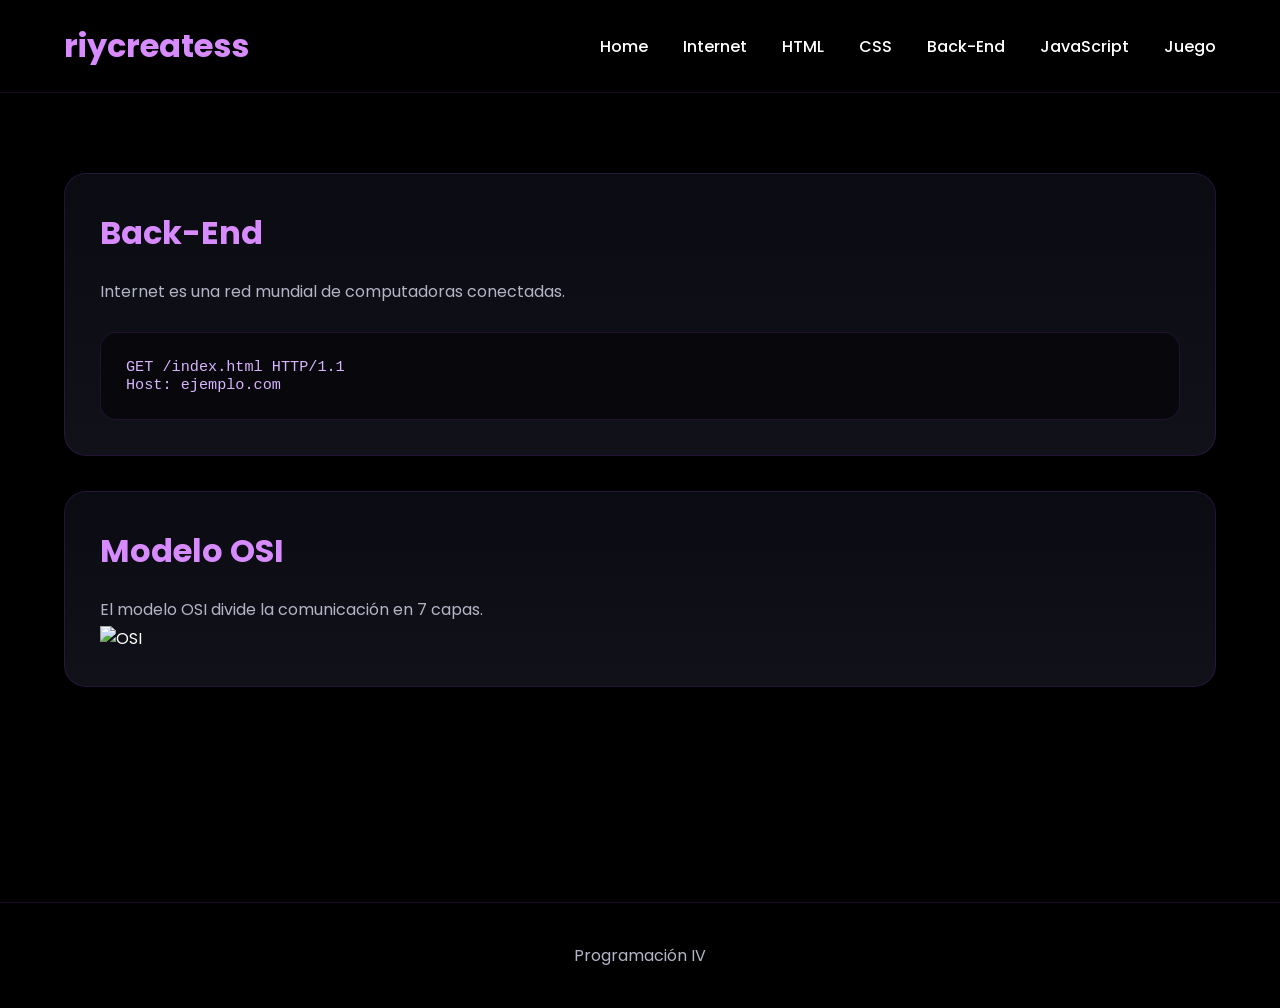
==== pages/backend.html @ 6061ae0b "todo lo basico y poco más xd" ====
<!DOCTYPE html>
<html lang="es">

<head>
    <meta charset="UTF-8">
    <meta name="viewport" content="width=device-width, initial-scale=1.0">
    <title>Internet</title>

    <link rel="stylesheet" href="../css/style.css">
</head>

<body>

    <header class="header">

        <div class="container-custom nav-container">

            <a href="../index.html" class="logo">
                riycreatess
            </a>

            <nav class="nav-links">
                <a href="../index.html">Home</a>
                <a href="internet.html">Internet</a>
                <a href="html.html">HTML</a>
                <a href="css.html">CSS</a>
                <a href="backend.html">Back-End</a>
                <a href="javascript.html">JavaScript</a>
                <a href="juego.html">Juego</a>
            </nav>

        </div>

    </header>

    <section class="content-section container-custom">

        <div class="content-box">

            <h2>Back-End</h2>

            <p>
                Internet es una red mundial de computadoras conectadas.
            </p>

            <div class="code-box">

                <pre>
GET /index.html HTTP/1.1
Host: ejemplo.com
</pre>

            </div>

        </div>

        <div class="content-box">

            <h2>Modelo OSI</h2>

            <p>
                El modelo OSI divide la comunicación en 7 capas.
            </p>

            <img src="../img/internet.png" alt="OSI">

        </div>

    </section>

    <footer class="footer">
        <p>Programación IV</p>
    </footer>

</body>

</html>
---- css/style.css ----
@import url('https://fonts.googleapis.com/css2?family=Poppins:wght@300;400;500;600;700&display=swap');

:root {

    --bg: #000000;
    --card: #0b0b12;
    --card2: #11111a;

    --text: #ffffff;
    --muted: #b4b4c7;

    --primary: #b14cff;
    --primary2: #d78bff;

    --border: #7426b8;

    --shadow: rgba(177, 76, 255, 0.25);
}

.card-link {

    text-decoration: none;

    color: inherit;

    display: block;

    height: 100%;
}

* {
    margin: 0;
    padding: 0;
    box-sizing: border-box;
}

html {
    scroll-behavior: smooth;
}

body {

    background: var(--bg);

    color: var(--text);

    font-family: 'Poppins', sans-serif;

    overflow-x: hidden;
}

::-webkit-scrollbar {
    width: 10px;
}

::-webkit-scrollbar-track {
    background: #080808;
}

::-webkit-scrollbar-thumb {
    background: var(--primary);
    border-radius: 20px;
}

.container-custom {
    width: 90%;
    max-width: 1300px;
    margin: auto;
}

.header {
    position: sticky;
    top: 0;
    z-index: 999;
    background: rgba(0, 0, 0, 0.85);
    backdrop-filter: blur(10px);
    border-bottom: 1px solid rgba(177, 76, 255, 0.15);
}

.nav-container {
    display: flex;
    justify-content: space-between;
    align-items: center;
    padding: 22px 0;
}

.logo {
    text-decoration: none;
    color: var(--primary2);
    font-size: 2rem;
    font-weight: 700;
    transition: 0.3s;
}

.logo:hover {
    color: white;
}

.nav-links {
    display: flex;
    gap: 35px;
}

.nav-links a {
    color: white;
    text-decoration: none;
    transition: 0.3s;
    position: relative;
    font-weight: 500;
}

.nav-links a:hover {
    color: var(--primary2);
}

.nav-links a::after {

    content: "";

    position: absolute;

    left: 0;

    bottom: -6px;

    width: 0%;

    height: 2px;

    background: var(--primary);

    transition: 0.3s;
}

.nav-links a:hover::after {

    width: 100%;
}

.hero {
    min-height: 90vh;
    display: flex;
    align-items: center;
    justify-content: space-between;
    gap: 80px;
    padding: 80px 0;
}

.hero-text {
    flex: 1;
}

.hero-text h1 {
    font-size: 5rem;
    margin-bottom: 25px;
    line-height: 1.1;
    font-weight: 800;
}

.hero-text p {
    color: var(--muted);
    margin-bottom: 35px;
    font-size: 1.2rem;
    line-height: 1.8;
    max-width: 650px;
}

.hero-image {
    flex: 1;
    text-align: center;
    display: flex;
    justify-content: center;
}

.hero-image img {
    width: 100%;

    max-width: 430px;

    image-rendering: pixelated;

    animation: float 4s ease-in-out infinite;

    z-index: 2;
}

.hero-image::before {

    content: "";

    position: absolute;

    width: 300px;

    height: 300px;

    background: radial-gradient(circle, rgba(177, 76, 255, 0.45) 0%, rgba(0, 0, 0, 0) 70%);

    filter: blur(40px);

    z-index: 1;
}


@keyframes float {

    0% {
        transform: translateY(0px);
    }

    50% {
        transform: translateY(-15px);
    }

    100% {
        transform: translateY(0px);
    }
}

.btn-custom {

    display: inline-flex;

    align-items: center;

    gap: 10px;

    padding: 15px 32px;

    border-radius: 14px;

    border: 1px solid var(--primary);

    text-decoration: none;

    color: var(--primary2);

    font-weight: 600;

    transition: 0.3s;
}

.btn-custom:hover {

    background: var(--primary);

    color: white;

    box-shadow: 0 0 25px var(--shadow);
}

.content-section {

    padding: 60px 0;
}

.section-title {

    font-size: 2.5rem;

    margin-bottom: 35px;

    font-weight: 700;
}

.card-grid {

    display: grid;

    grid-template-columns: repeat(auto-fit, minmax(250px, 1fr));

    gap: 25px;
}

.card-dark {

    background: linear-gradient(180deg, #0b0b12, #11111a);

    border: 1px solid rgba(177, 76, 255, 0.18);

    border-radius: 24px;

    padding: 45px 30px;

    transition: 0.35s ease;

    position: relative;

    overflow: hidden;

    cursor: pointer;

    text-align: center;

    height: 100%;
}



.card-dark::before {

    content: "";

    position: absolute;

    inset: 0;

    background: radial-gradient(circle at top left, rgba(177, 76, 255, 0.15), transparent 50%);

    opacity: 0;

    transition: 0.4s;
}

.card-dark:hover::before {

    opacity: 1;
}

.card-dark:hover {

    transform: translateY(-10px) scale(1.02);

    border-color: #b14cff;

    box-shadow:
        0 0 30px rgba(177, 76, 255, 0.18),
        0 0 60px rgba(177, 76, 255, 0.08);
}

.card-dark h3 {

    font-size: 1.8rem;

    margin-bottom: 15px;

    text-align: center;
}

.card-dark p {

    color: var(--muted);

    line-height: 1.8;

    margin-bottom: 20px;

    text-align: center;
}

.code-box {
    background: #111118;
    border: 1px solid var(--border);
    padding: 20px;
    border-radius: 15px;
    overflow-x: auto;
    margin-top: 20px;
}

.code-box {

    margin-top: 25px;

    background: #07070c;

    border: 1px solid rgba(177, 76, 255, 0.15);

    border-radius: 16px;

    padding: 25px;

    overflow-x: auto;
}

pre {

    color: #d8b4fe;

    font-size: 0.95rem;
}

.content-section {
    padding: 80px 0;
}

.content-box p {

    color: var(--muted);

    line-height: 1.9;
}

.content-box {

    background: linear-gradient(180deg, #0b0b12, #11111a);

    border: 1px solid rgba(177, 76, 255, 0.15);

    border-radius: 22px;

    padding: 35px;

    margin-bottom: 35px;
}

.content-box h2 {

    color: var(--primary2);

    margin-bottom: 20px;

    font-size: 2rem;
}

.content-box p {
    color: var(--muted);
}

.footer {

    border-top: 1px solid rgba(177, 76, 255, 0.15);

    margin-top: 100px;

    padding: 40px 0;

    text-align: center;

    color: var(--muted);
}

.btn-custom {
    display: inline-block;
    padding: 12px 25px;
    background: var(--primary);
    color: white;
    text-decoration: none;
    border-radius: 10px;
    margin-top: 20px;
    transition: 0.3s;
    ;
}

.btn-custom:hover {
    background: var(--primary-light);
}

.content-image {

    margin-top: 25px;

    border-radius: 18px;

    overflow: hidden;

    border: 1px solid rgba(177, 76, 255, 0.2);
}

.content-image img {

    width: 100%;

    display: block;
}


@media(max-width:1100px) {

    .hero {

        flex-direction: column;

        text-align: center;
    }

    .hero-text p {

        margin: auto;

        margin-bottom: 35px;
    }

    .hero-text h1 {

        font-size: 4rem;
    }
}

@media(max-width:700px) {

    .nav-container {

        flex-direction: column;

        gap: 20px;
    }

    .nav-links {

        flex-wrap: wrap;

        justify-content: center;

        gap: 20px;
    }

    .hero-text h1 {

        font-size: 3rem;
    }

    .section-title {

        font-size: 2rem;
    }
}

.icon-card {

    width: 110px;

    height: 110px;

    border-radius: 50%;

    display: flex;

    justify-content: center;

    align-items: center;

    margin: auto;

    margin-bottom: 30px;

    font-size: 4rem;

    color: #d78bff;

    background: rgba(177, 76, 255, 0.08);

    border: 1px solid rgba(177, 76, 255, 0.2);

    box-shadow:
        0 0 20px rgba(177, 76, 255, 0.15),
        inset 0 0 20px rgba(177, 76, 255, 0.05);

    transition:0.35s ease;
}

.card-dark:hover .icon-card{

    transform:scale(1.08);

    box-shadow:
        0 0 30px rgba(177,76,255,0.25),
        0 0 60px rgba(177,76,255,0.12);
}

.card-dark::after{

    content:"";

    position:absolute;

    inset:0;

    background:linear-gradient(
        135deg,
        rgba(177,76,255,0.08),
        transparent 40%
    );

    opacity:0;

    transition:0.4s;
}

.card-dark:hover::after{

    opacity:1;
}
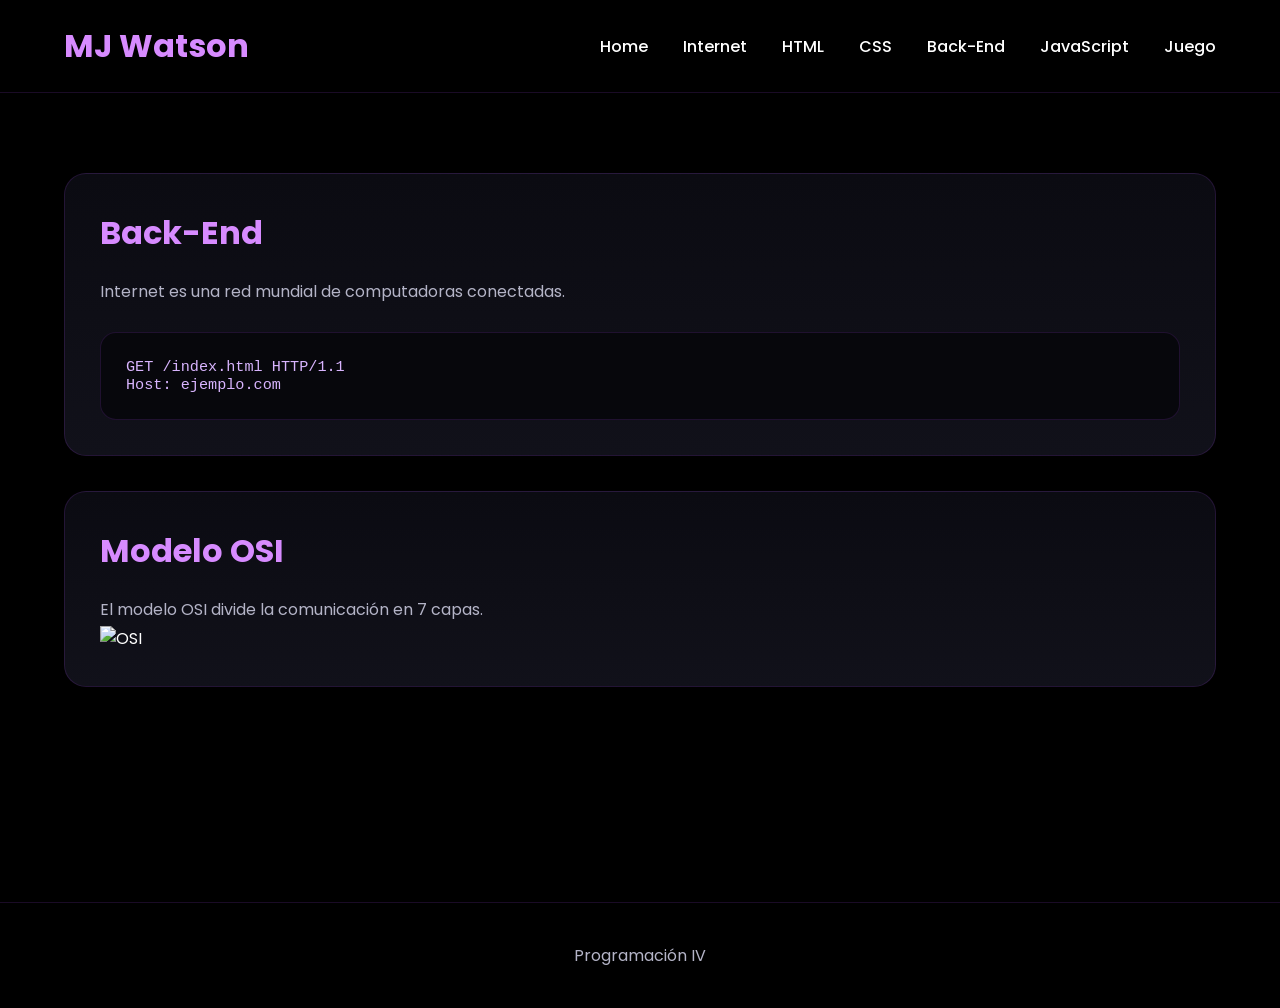
==== commit 37835090: "favicon en todas las pages" ====
--- a/pages/backend.html
+++ b/pages/backend.html
@@ -4,7 +4,9 @@
 <head>
     <meta charset="UTF-8">
     <meta name="viewport" content="width=device-width, initial-scale=1.0">
-    <title>Internet</title>
+    <title>Repositorio P4</title>
+    <link rel="icon" type="image/jpg" href="../img/ditto.jpg">
+
 
     <link rel="stylesheet" href="../css/style.css">
 </head>
@@ -16,7 +18,7 @@
         <div class="container-custom nav-container">
 
             <a href="../index.html" class="logo">
-                riycreatess
+                MJ Watson
             </a>
 
             <nav class="nav-links">
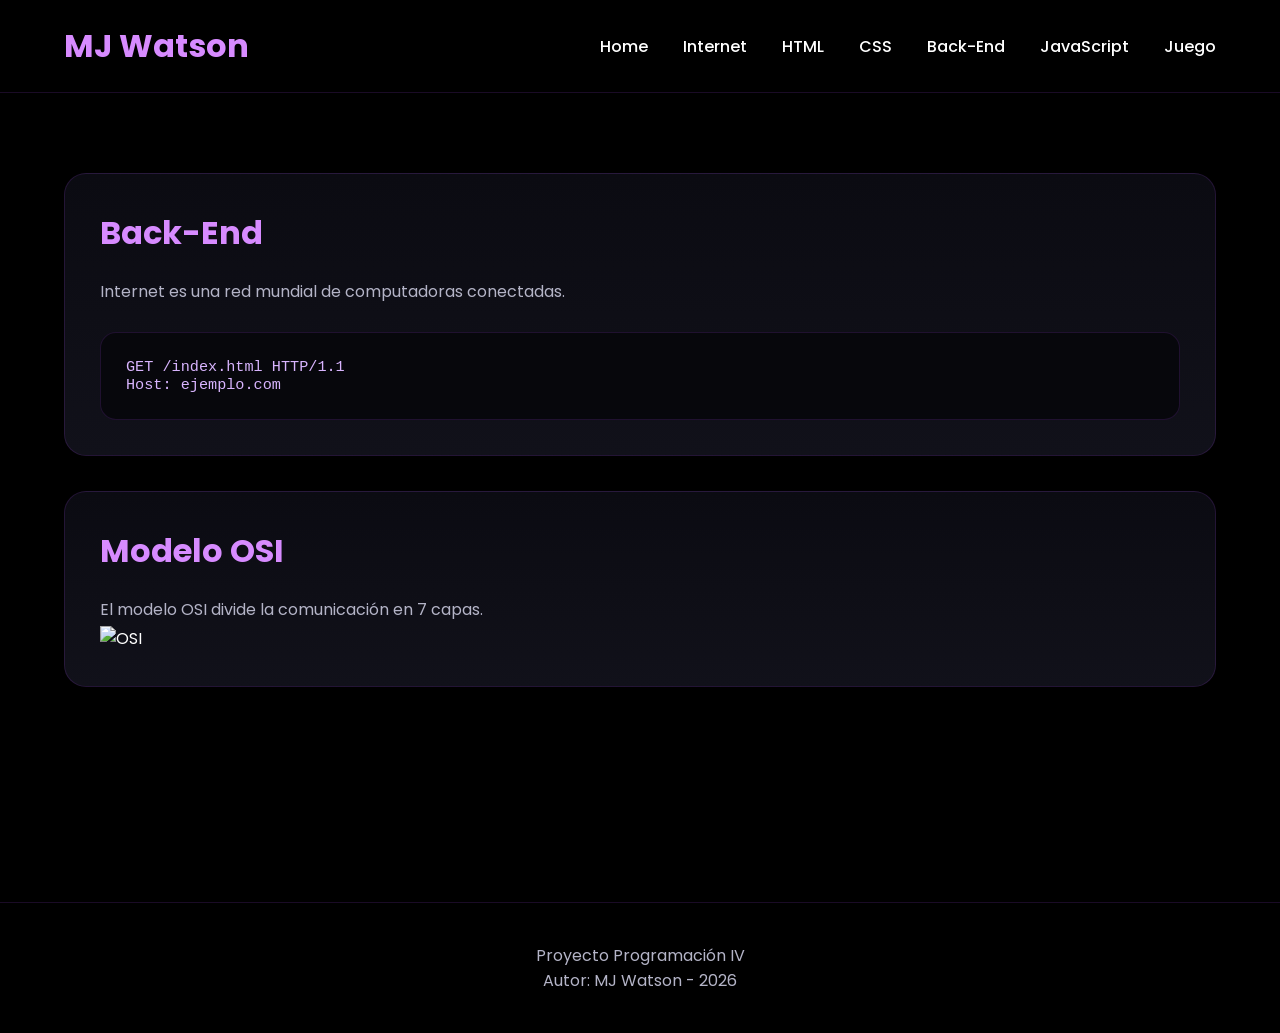
==== commit a982dbd9: "footer actualizado" ====
--- a/pages/backend.html
+++ b/pages/backend.html
@@ -71,7 +71,9 @@
     </section>
 
     <footer class="footer">
-        <p>Programación IV</p>
+        <p>Proyecto Programación IV
+        </p>
+        <p>Autor: MJ Watson - 2026</p>
     </footer>
 
 </body>
--- a/css/style.css
+++ b/css/style.css
@@ -26,6 +26,14 @@
     display: block;
 
     height: 100%;
+}
+
+.mi-imagen {
+    width: 300px;
+    height: 300px;
+    object-fit: cover;
+    border-radius: 40px;
+    padding: 20px;
 }
 
 * {
@@ -545,38 +553,36 @@
         0 0 20px rgba(177, 76, 255, 0.15),
         inset 0 0 20px rgba(177, 76, 255, 0.05);
 
-    transition:0.35s ease;
-}
-
-.card-dark:hover .icon-card{
-
-    transform:scale(1.08);
+    transition: 0.35s ease;
+}
+
+.card-dark:hover .icon-card {
+
+    transform: scale(1.08);
 
     box-shadow:
-        0 0 30px rgba(177,76,255,0.25),
-        0 0 60px rgba(177,76,255,0.12);
-}
-
-.card-dark::after{
-
-    content:"";
-
-    position:absolute;
-
-    inset:0;
-
-    background:linear-gradient(
-        135deg,
-        rgba(177,76,255,0.08),
-        transparent 40%
-    );
-
-    opacity:0;
-
-    transition:0.4s;
-}
-
-.card-dark:hover::after{
-
-    opacity:1;
+        0 0 30px rgba(177, 76, 255, 0.25),
+        0 0 60px rgba(177, 76, 255, 0.12);
+}
+
+.card-dark::after {
+
+    content: "";
+
+    position: absolute;
+
+    inset: 0;
+
+    background: linear-gradient(135deg,
+            rgba(177, 76, 255, 0.08),
+            transparent 40%);
+
+    opacity: 0;
+
+    transition: 0.4s;
+}
+
+.card-dark:hover::after {
+
+    opacity: 1;
 }
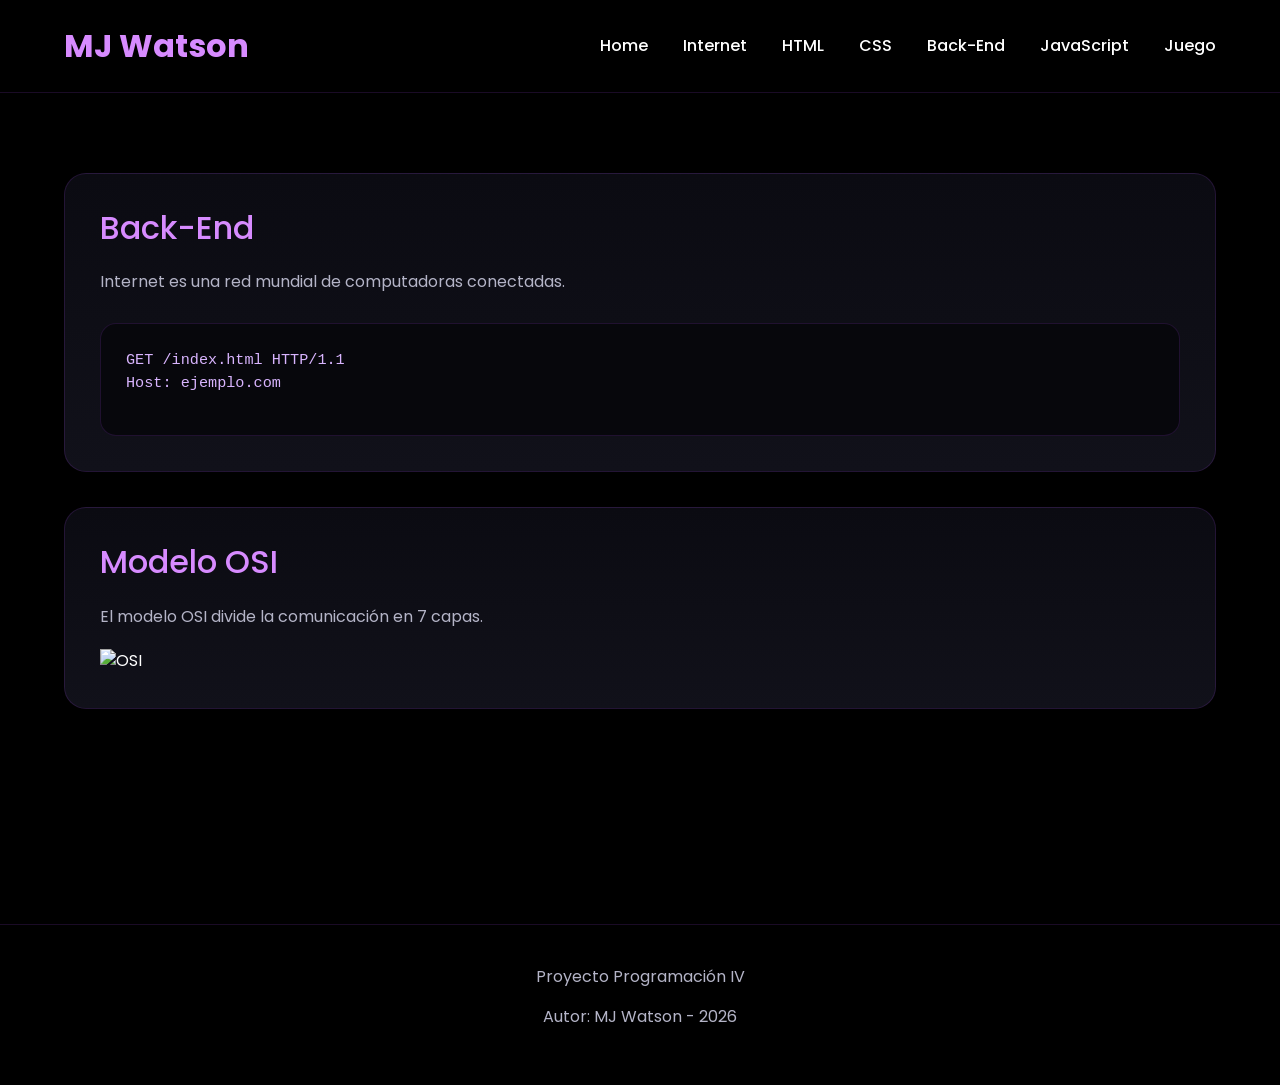
==== commit e41d930f: "mismo" ====
--- a/pages/backend.html
+++ b/pages/backend.html
@@ -8,7 +8,10 @@
     <link rel="icon" type="image/jpg" href="../img/ditto.jpg">
 
 
+    <link rel="stylesheet" href="https://cdn.jsdelivr.net/npm/bootstrap@5.3.3/dist/css/bootstrap.min.css">
+    <link rel="stylesheet" href="https://cdn.jsdelivr.net/npm/bootstrap-icons@1.11.3/font/bootstrap-icons.min.css">
     <link rel="stylesheet" href="../css/style.css">
+    <script src="https://cdn.jsdelivr.net/npm/bootstrap@5.3.3/dist/js/bootstrap.bundle.min.js" defer></script>
 </head>
 
 <body>
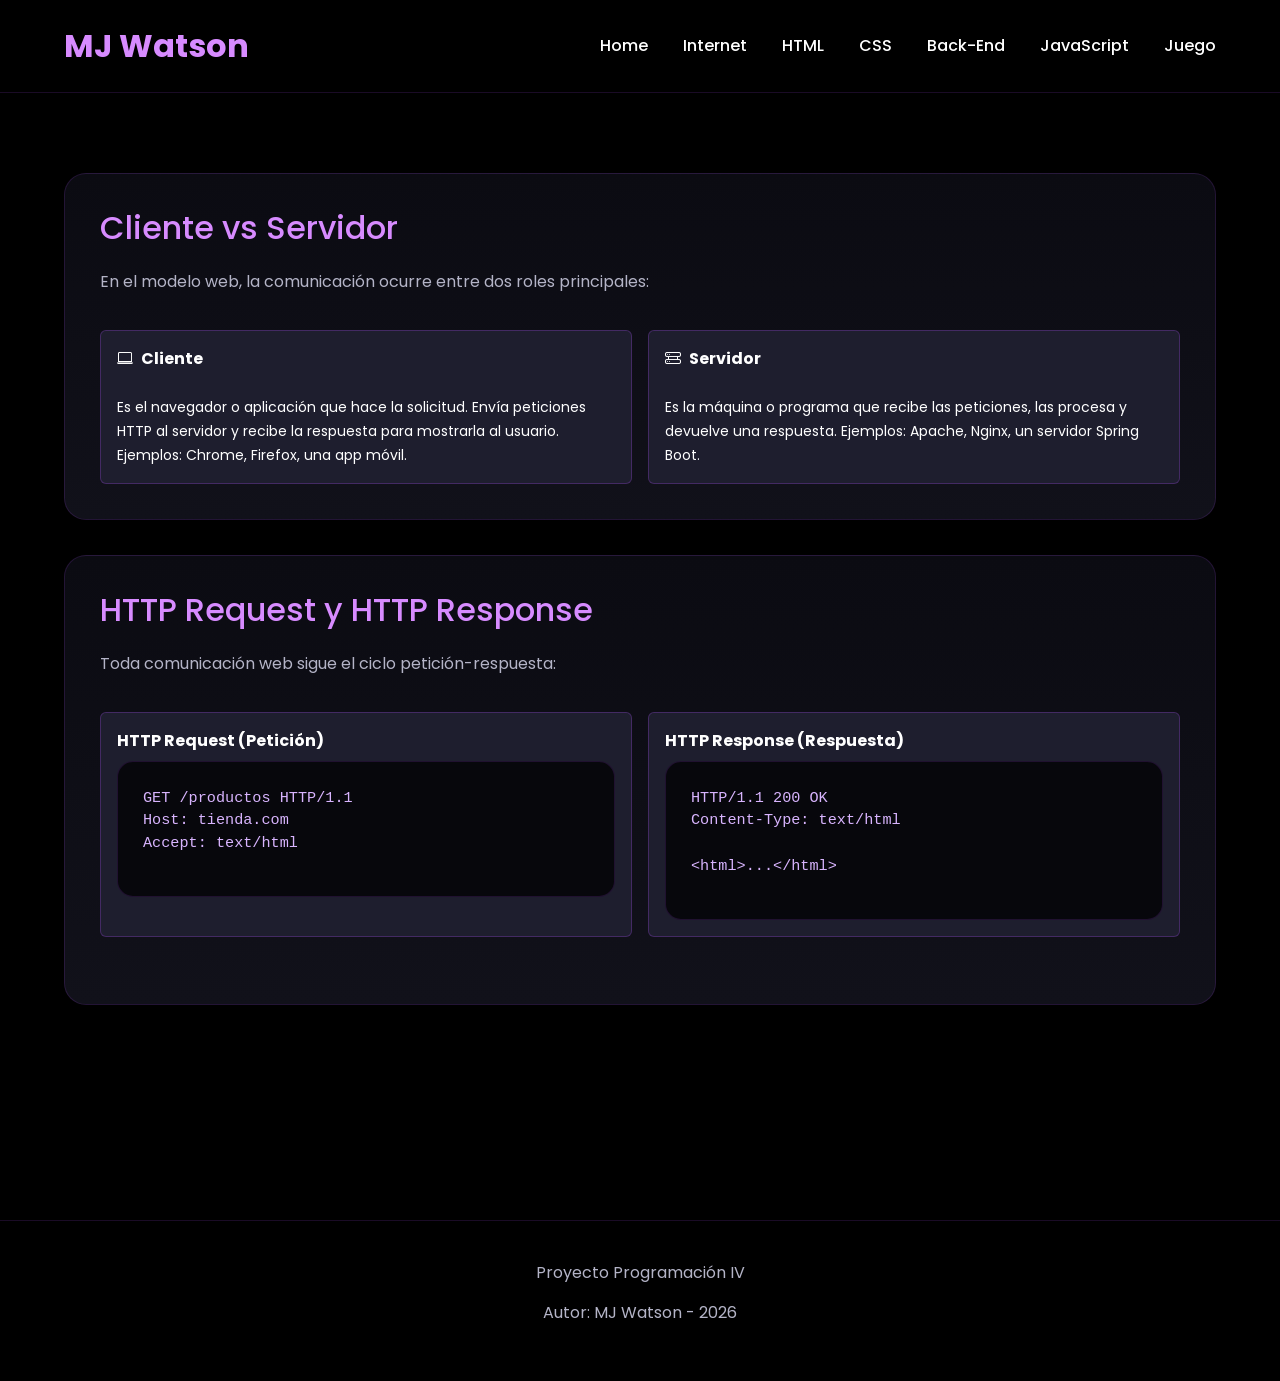
==== commit fda50cad: "backend hecho" ====
--- a/pages/backend.html
+++ b/pages/backend.html
@@ -39,39 +39,66 @@
     </header>
 
     <section class="content-section container-custom">
-
         <div class="content-box">
-
-            <h2>Back-End</h2>
-
-            <p>
-                Internet es una red mundial de computadoras conectadas.
-            </p>
-
-            <div class="code-box">
-
-                <pre>
-GET /index.html HTTP/1.1
-Host: ejemplo.com
-</pre>
-
+            <h2>Cliente vs Servidor</h2>
+            <p>En el modelo web, la comunicación ocurre entre dos roles principales:</p>
+            <div class="row g-3 mt-2 align-items-stretch">
+                <div class="col-md-6">
+                    <div class="mb-0 p-3 rounded h-100"
+                        style="background:#1e1e2e; border:1px solid rgba(177,76,255,0.25);">
+                        <strong><i class="bi bi-laptop me-2"></i>Cliente</strong><br></br> <small>Es el navegador o
+                            aplicación
+                            que hace la solicitud. Envía peticiones HTTP al servidor y
+                            recibe la respuesta para mostrarla al usuario. Ejemplos: Chrome, Firefox, una app
+                            móvil.</small>
+                    </div>
+                </div>
+                <div class="col-md-6">
+                    <div class="mb-0 p-3 rounded h-100"
+                        style="background:#1e1e2e; border:1px solid rgba(177,76,255,0.25);">
+                        <strong><i class="bi bi-hdd-rack me-2"></i>Servidor</strong><br><br>
+                        <small>Es la máquina o programa que recibe las peticiones, las procesa y devuelve una
+                            respuesta. Ejemplos: Apache, Nginx, un servidor Spring Boot.</small>
+                    </div>
+                </div>
             </div>
-
         </div>
 
         <div class="content-box">
+            <h2>HTTP Request y HTTP Response</h2>
+            <p>Toda comunicación web sigue el ciclo petición-respuesta:</p>
+            <div class="row g-3 mt-2 align-items-stretch">
+                <div class="col-md-6">
+                    <div class="mb-0 p-3 rounded h-100"
+                        style="background:#1e1e2e; border:1px solid rgba(177,76,255,0.25);">
+                        <strong>HTTP Request (Petición)</strong>
+                        <div class="code-box mt-2">
+                            <pre>GET /productos HTTP/1.1
+Host: tienda.com
+Accept: text/html</pre>
+                        </div>
+                    </div>
+                </div>
+                <div class="col-md-6">
+                    <div class="mb-0 p-3 rounded h-100"
+                        style="background:#1e1e2e; border:1px solid rgba(177,76,255,0.25);">
+                        <strong>HTTP Response (Respuesta)</strong>
+                        <div class="code-box mt-2">
+                            <pre>HTTP/1.1 200 OK
+Content-Type: text/html
 
-            <h2>Modelo OSI</h2>
+&lt;html&gt;...&lt;/html&gt;</pre>
+                        </div>
+                    </div>
+                </div>
+            </div>
 
-            <p>
-                El modelo OSI divide la comunicación en 7 capas.
-            </p>
+            <div class="table-responsive mt-3">
+                <table class="table table-dark table-bordered table-hover">
+                </table>
+            </div>
+    </section>
 
-            <img src="../img/internet.png" alt="OSI">
-
-        </div>
-
-    </section>
 
     <footer class="footer">
         <p>Proyecto Programación IV
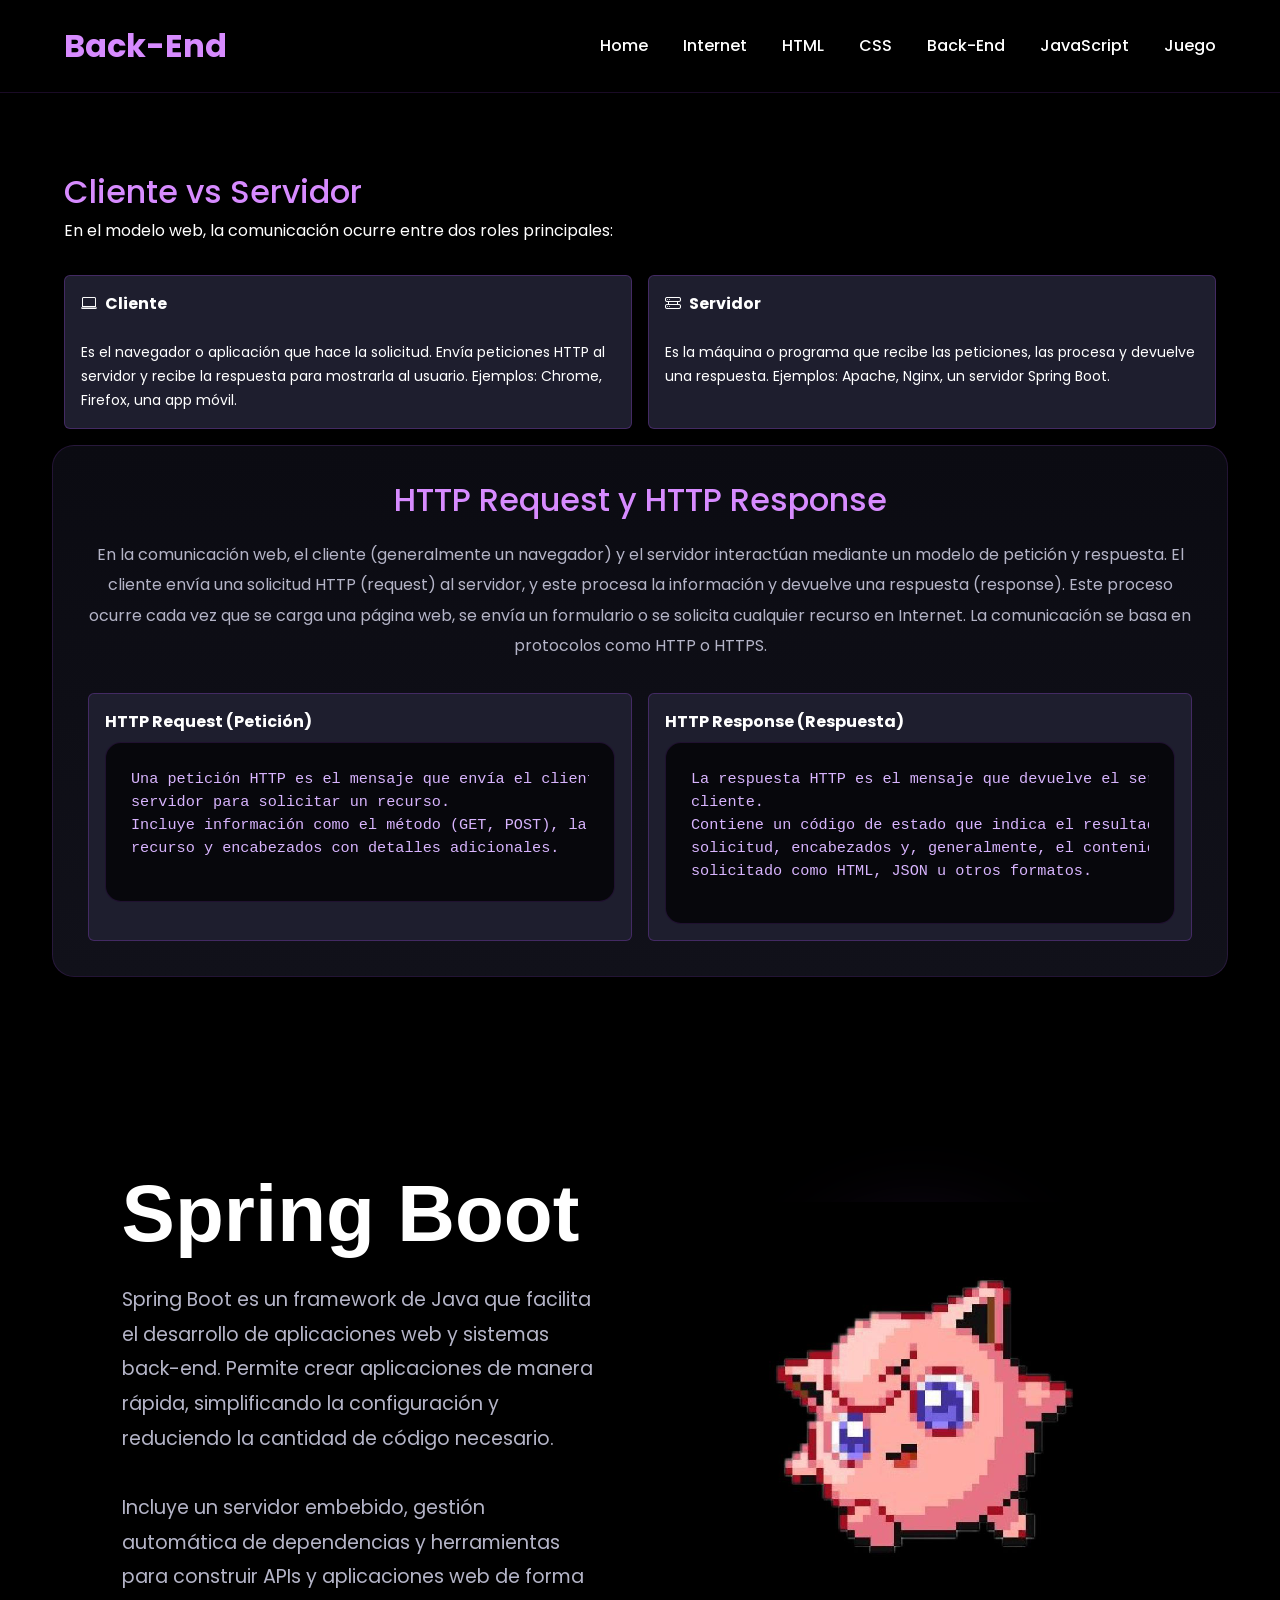
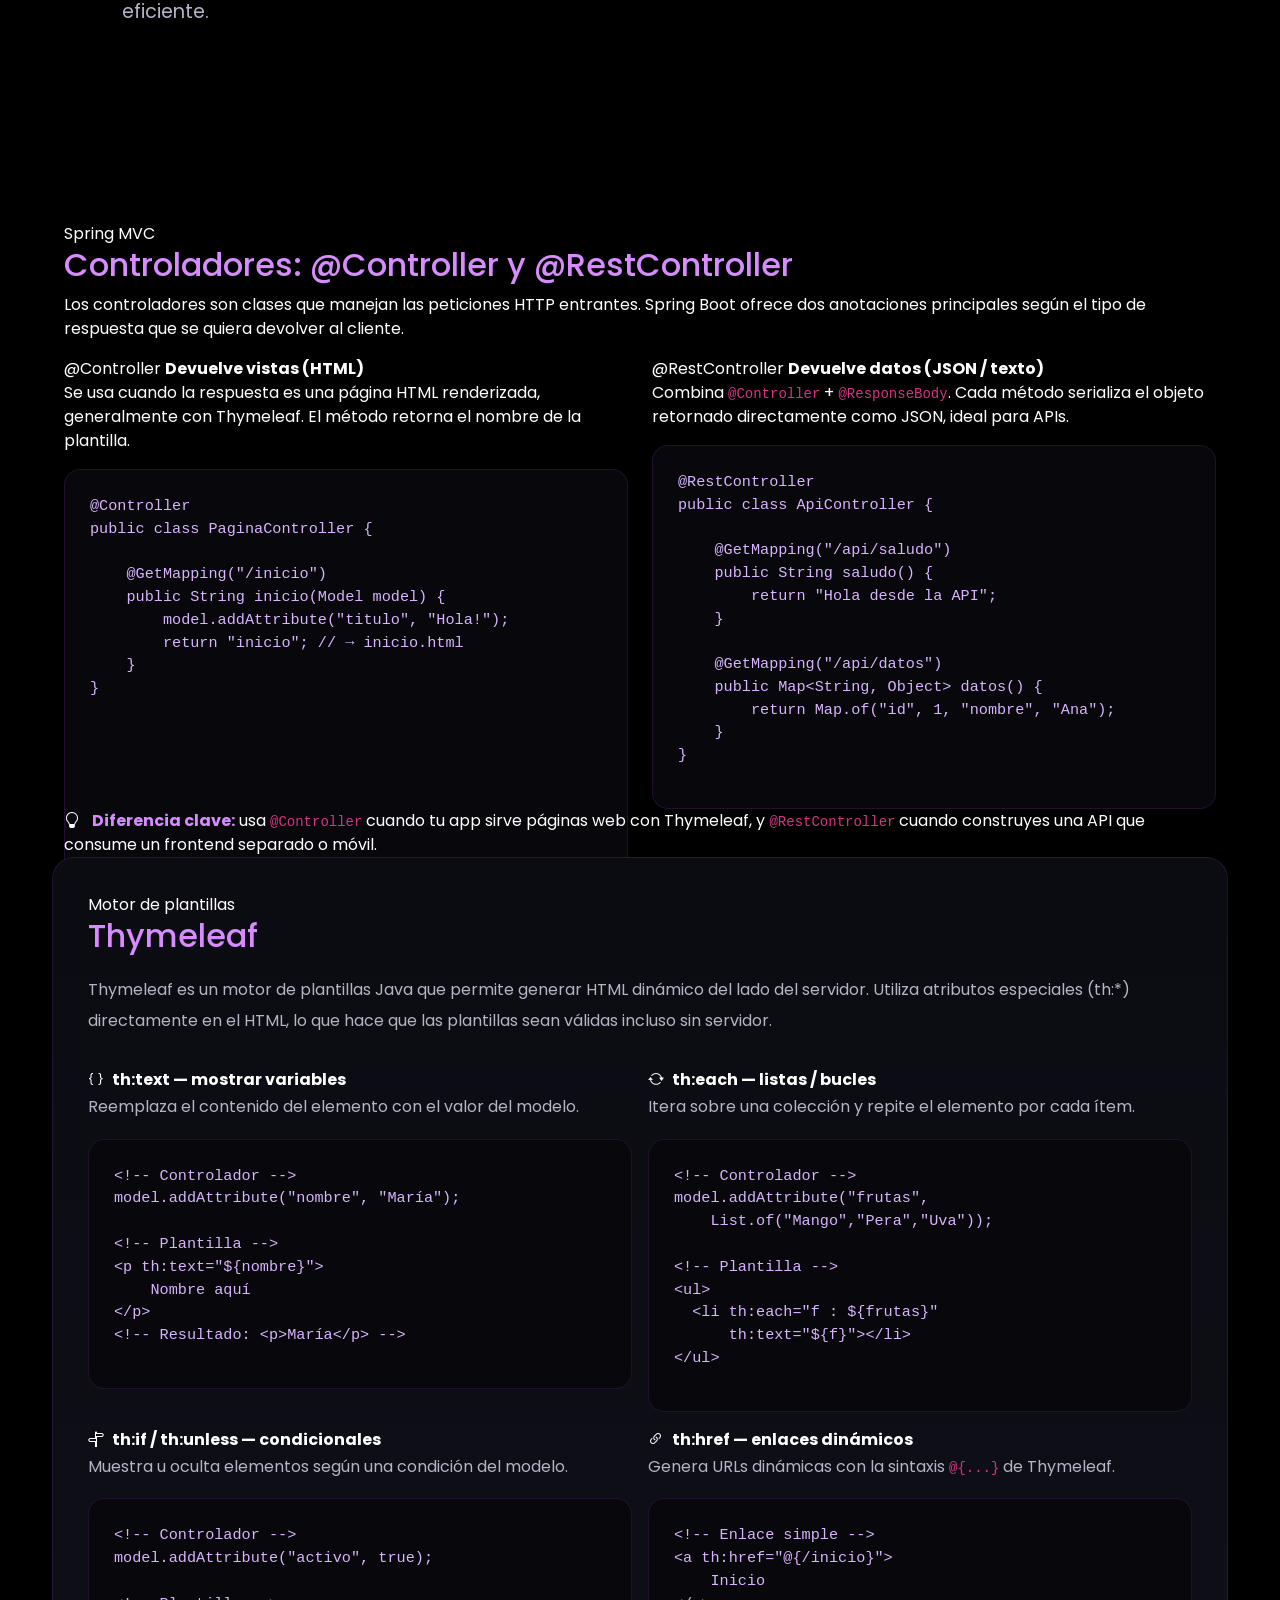
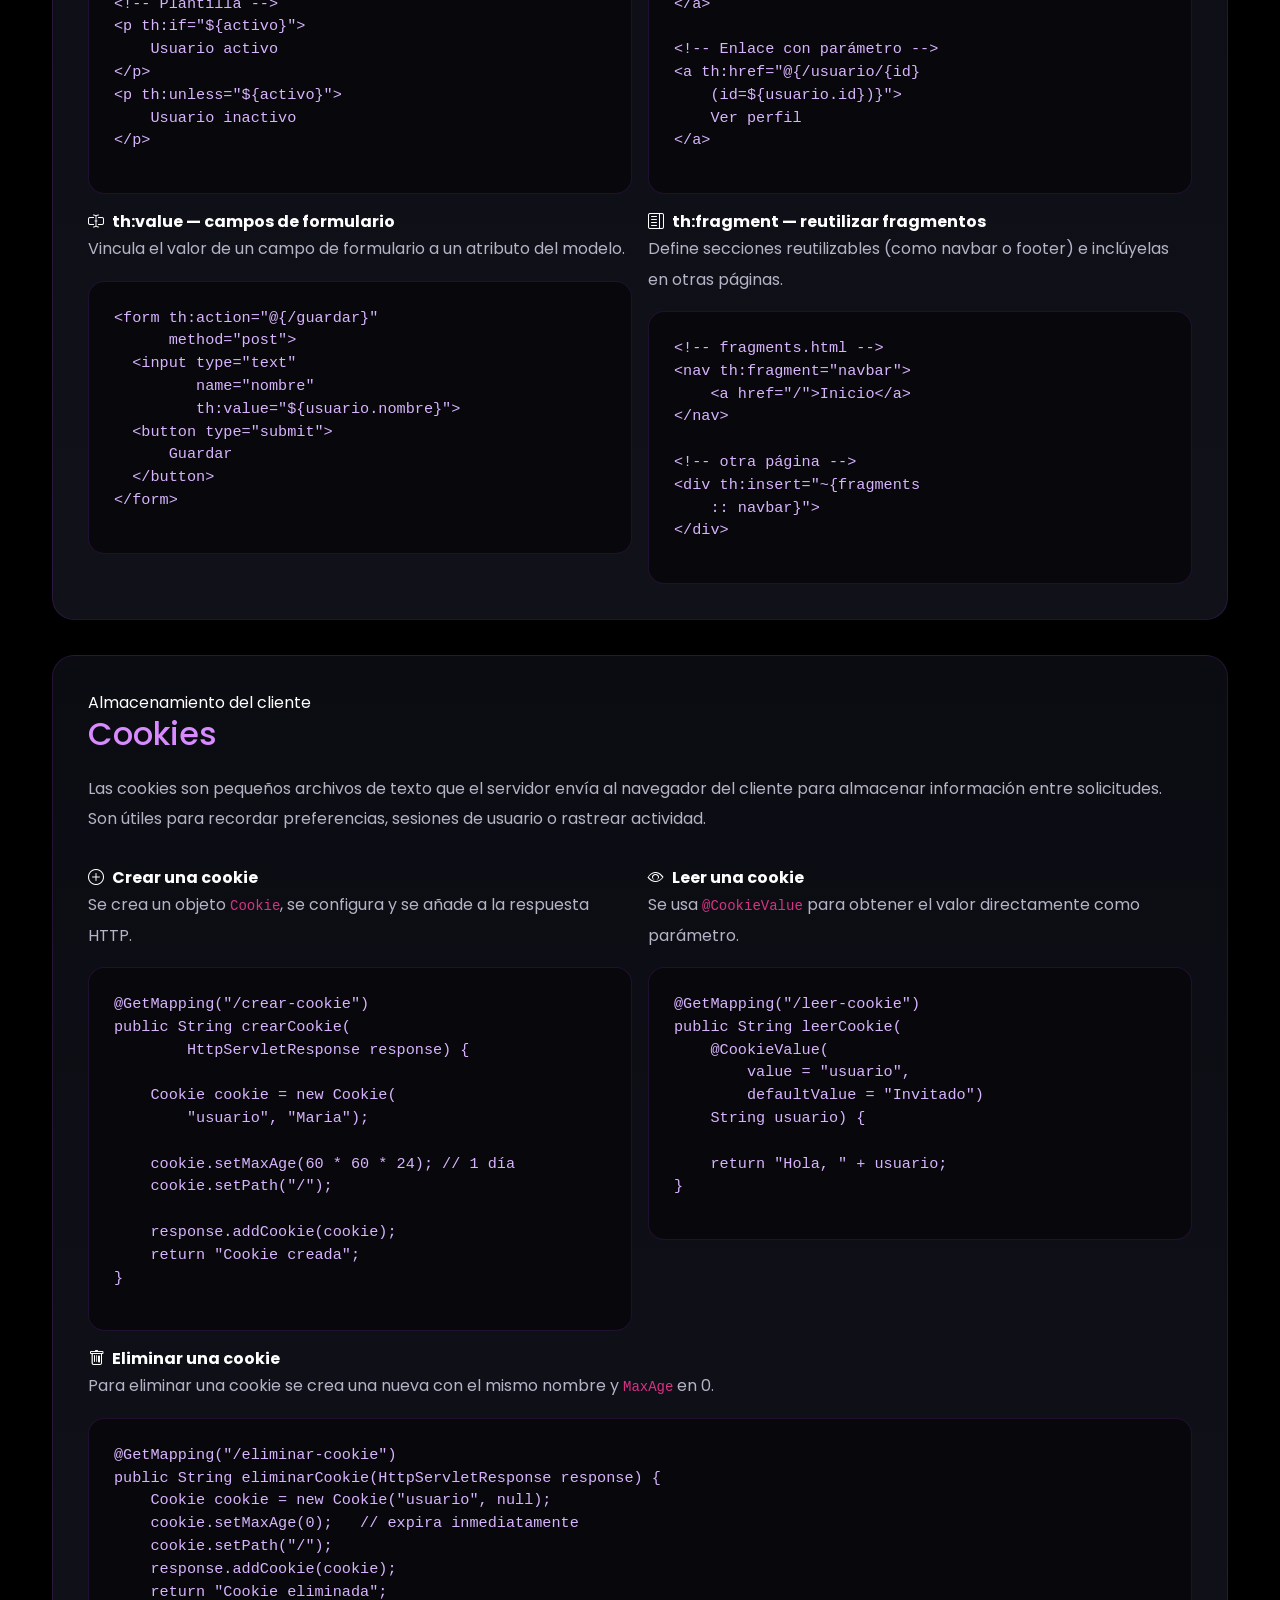
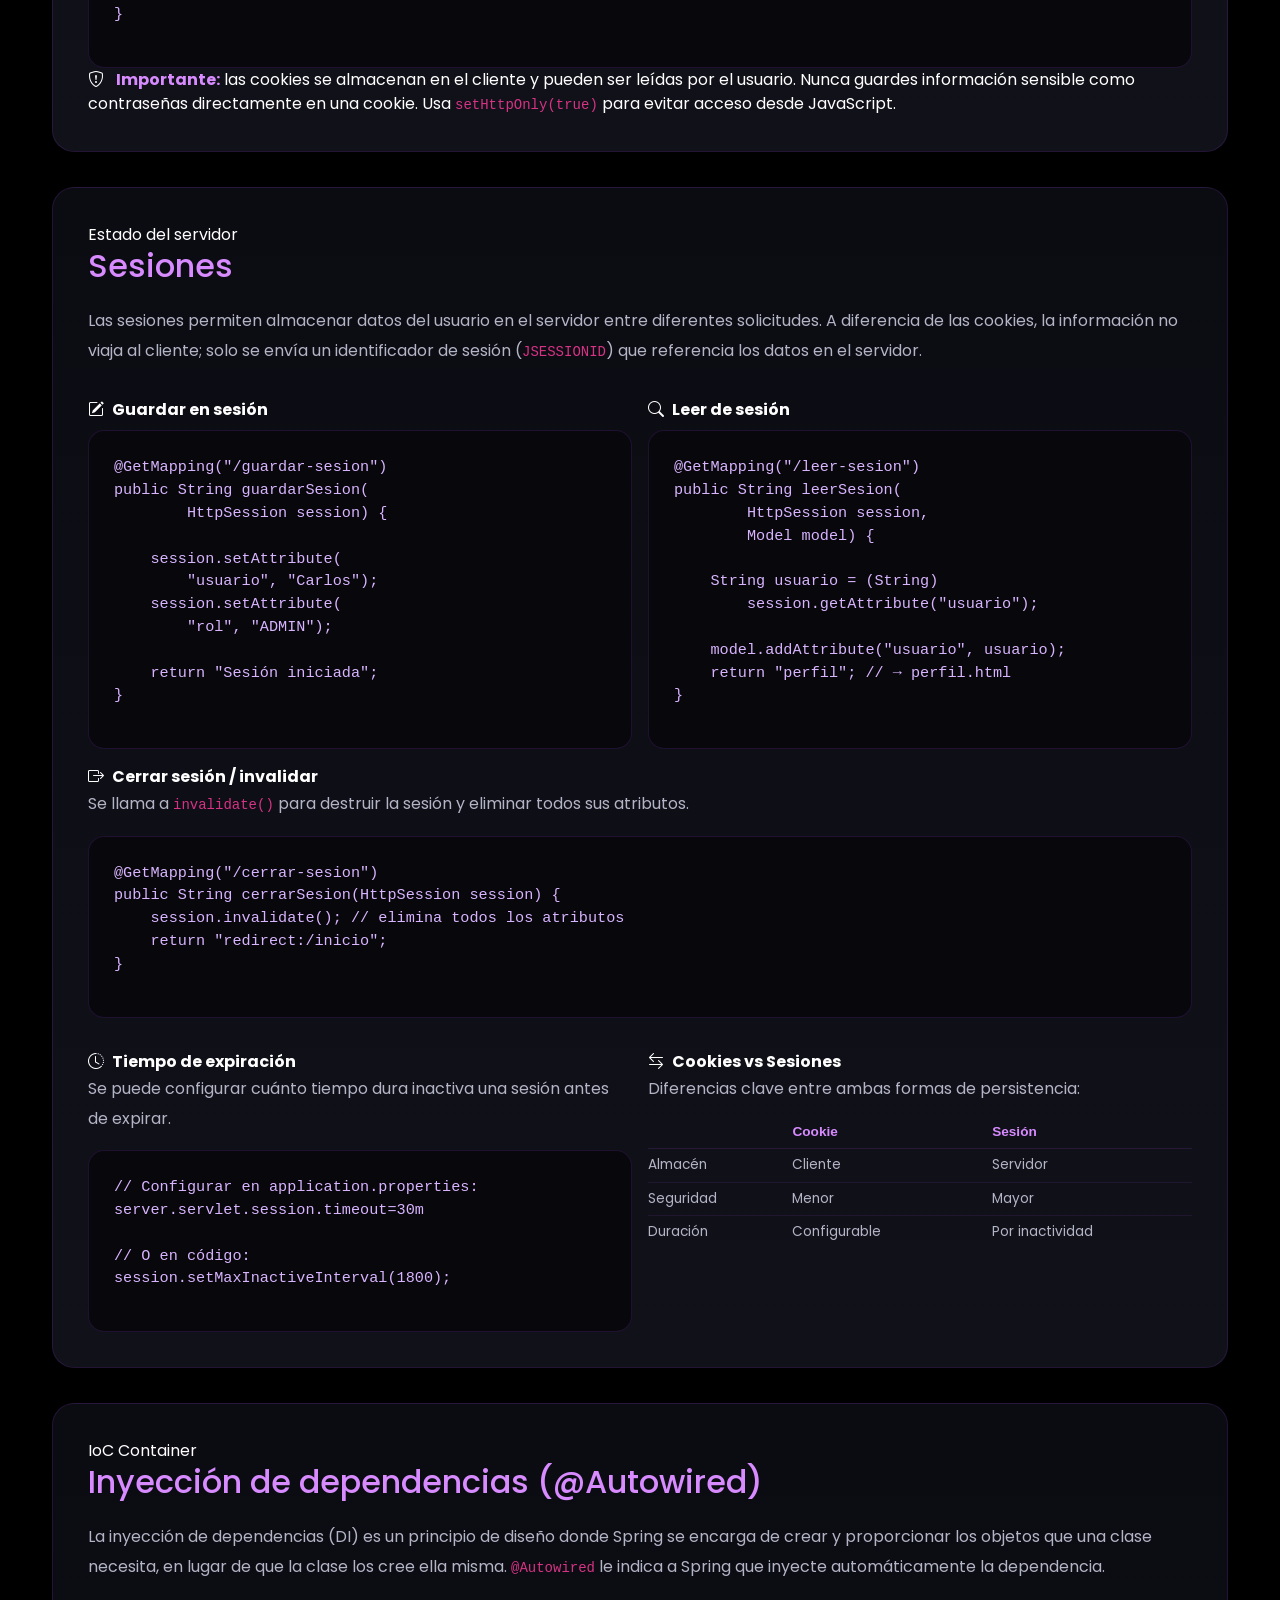
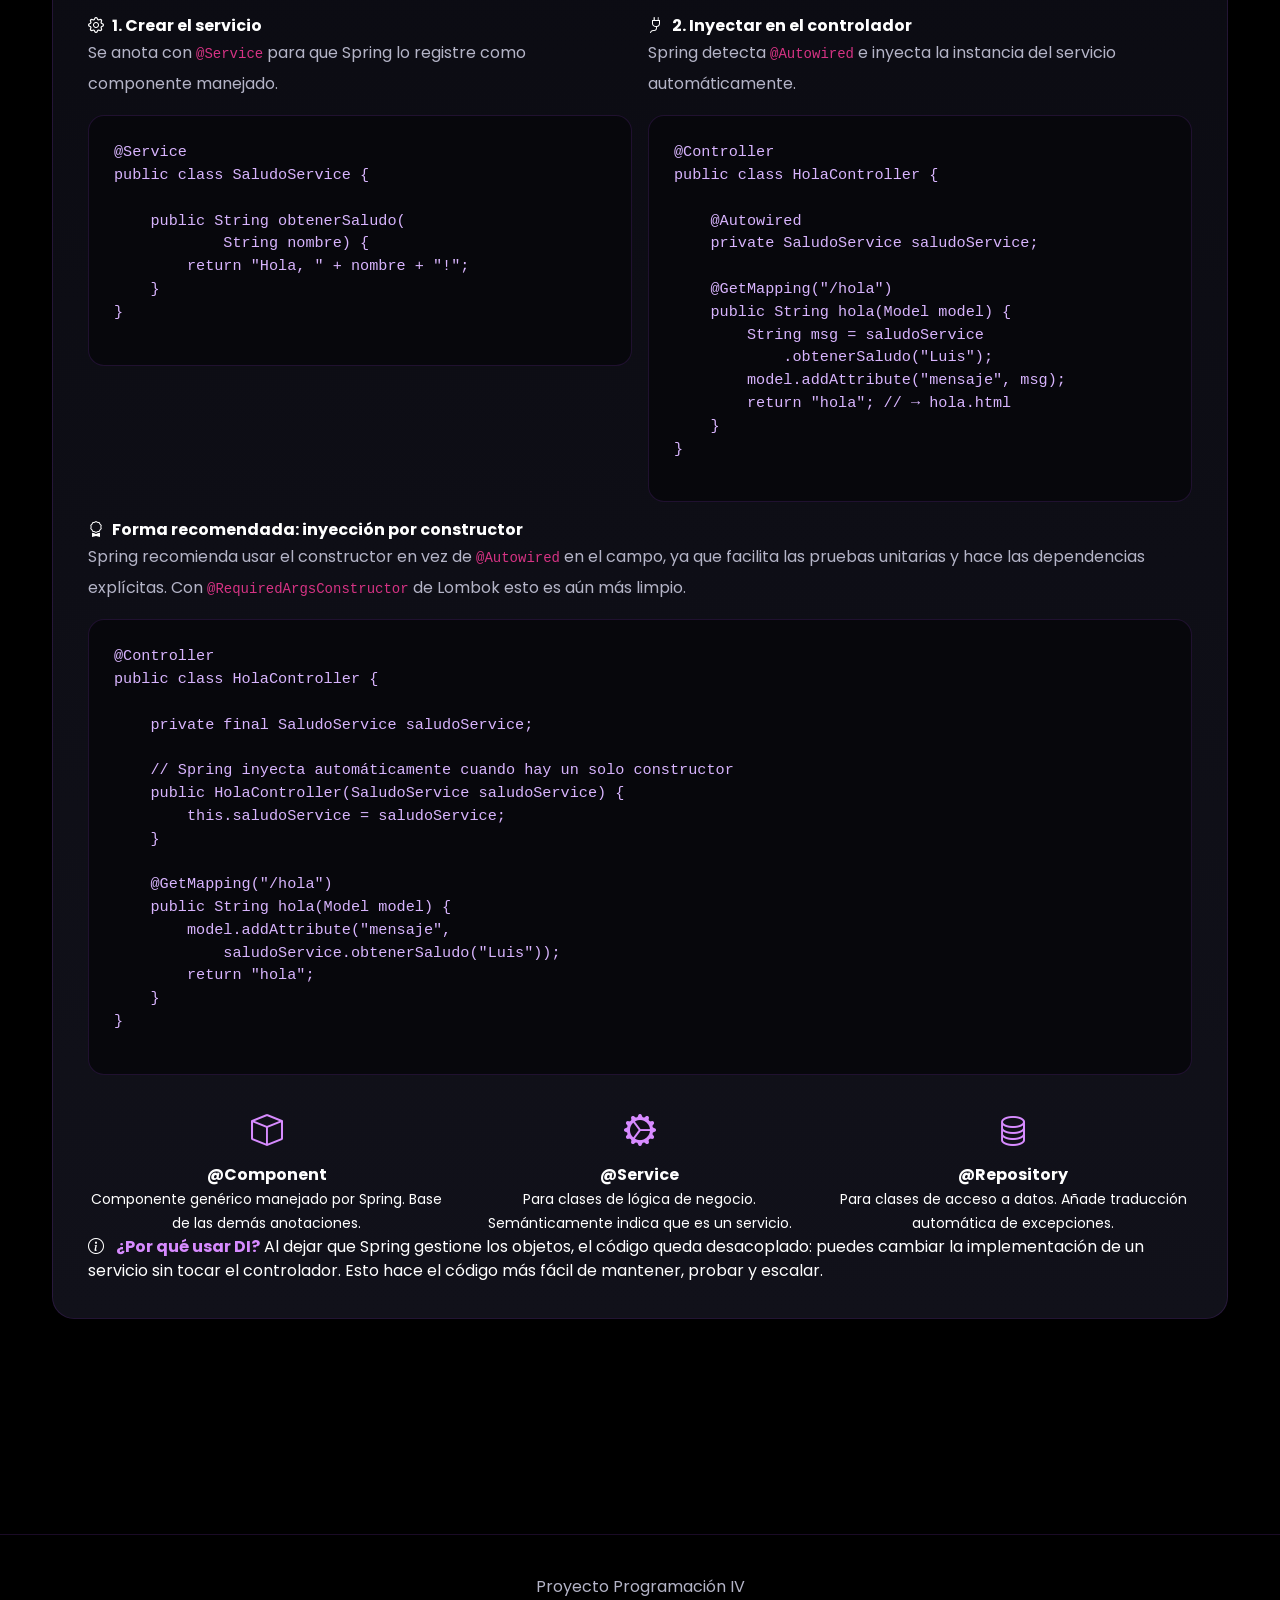
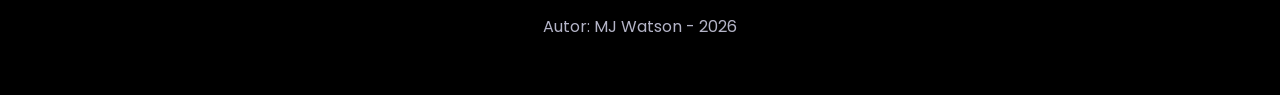
==== commit ac63069f: "a" ====
--- a/pages/backend.html
+++ b/pages/backend.html
@@ -21,7 +21,7 @@
         <div class="container-custom nav-container">
 
             <a href="../index.html" class="logo">
-                MJ Watson
+                Back-End
             </a>
 
             <nav class="nav-links">
@@ -39,64 +39,590 @@
     </header>
 
     <section class="content-section container-custom">
-        <div class="content-box">
-            <h2>Cliente vs Servidor</h2>
-            <p>En el modelo web, la comunicación ocurre entre dos roles principales:</p>
-            <div class="row g-3 mt-2 align-items-stretch">
-                <div class="col-md-6">
-                    <div class="mb-0 p-3 rounded h-100"
-                        style="background:#1e1e2e; border:1px solid rgba(177,76,255,0.25);">
-                        <strong><i class="bi bi-laptop me-2"></i>Cliente</strong><br></br> <small>Es el navegador o
-                            aplicación
-                            que hace la solicitud. Envía peticiones HTTP al servidor y
-                            recibe la respuesta para mostrarla al usuario. Ejemplos: Chrome, Firefox, una app
-                            móvil.</small>
-                    </div>
-                </div>
-                <div class="col-md-6">
-                    <div class="mb-0 p-3 rounded h-100"
-                        style="background:#1e1e2e; border:1px solid rgba(177,76,255,0.25);">
-                        <strong><i class="bi bi-hdd-rack me-2"></i>Servidor</strong><br><br>
-                        <small>Es la máquina o programa que recibe las peticiones, las procesa y devuelve una
-                            respuesta. Ejemplos: Apache, Nginx, un servidor Spring Boot.</small>
-                    </div>
+        <h2 class=" bg-purple">Cliente vs Servidor</h2>
+        <p>En el modelo web, la comunicación ocurre entre dos roles principales:</p>
+        <div class="row g-3 mt-2 align-items-stretch">
+            <div class="col-md-6">
+                <div class="mb-0 p-3 rounded h-100" style="background:#1e1e2e; border:1px solid rgba(177,76,255,0.25);">
+                    <strong><i class="bi bi-laptop me-2"></i>Cliente</strong><br></br> <small>Es el navegador o
+                        aplicación
+                        que hace la solicitud. Envía peticiones HTTP al servidor y
+                        recibe la respuesta para mostrarla al usuario. Ejemplos: Chrome, Firefox, una app
+                        móvil.</small>
+                </div>
+            </div>
+            <div class="col-md-6">
+                <div class="mb-0 p-3 rounded h-100" style="background:#1e1e2e; border:1px solid rgba(177,76,255,0.25);">
+                    <strong><i class="bi bi-hdd-rack me-2"></i>Servidor</strong><br><br>
+                    <small>Es la máquina o programa que recibe las peticiones, las procesa y devuelve una
+                        respuesta. Ejemplos: Apache, Nginx, un servidor Spring Boot.</small>
                 </div>
             </div>
         </div>
 
-        <div class="content-box">
-            <h2>HTTP Request y HTTP Response</h2>
-            <p>Toda comunicación web sigue el ciclo petición-respuesta:</p>
-            <div class="row g-3 mt-2 align-items-stretch">
-                <div class="col-md-6">
-                    <div class="mb-0 p-3 rounded h-100"
-                        style="background:#1e1e2e; border:1px solid rgba(177,76,255,0.25);">
-                        <strong>HTTP Request (Petición)</strong>
-                        <div class="code-box mt-2">
-                            <pre>GET /productos HTTP/1.1
-Host: tienda.com
-Accept: text/html</pre>
-                        </div>
-                    </div>
-                </div>
-                <div class="col-md-6">
-                    <div class="mb-0 p-3 rounded h-100"
-                        style="background:#1e1e2e; border:1px solid rgba(177,76,255,0.25);">
-                        <strong>HTTP Response (Respuesta)</strong>
-                        <div class="code-box mt-2">
-                            <pre>HTTP/1.1 200 OK
-Content-Type: text/html
-
-&lt;html&gt;...&lt;/html&gt;</pre>
-                        </div>
-                    </div>
-                </div>
-            </div>
-
-            <div class="table-responsive mt-3">
-                <table class="table table-dark table-bordered table-hover">
-                </table>
-            </div>
+        <div class="row align-items-center mt-3">
+            <div class="content-box">
+                <h2 class="text-center">HTTP Request y HTTP Response</h2>
+                <p class="text-center">
+                    En la comunicación web, el cliente (generalmente un navegador) y el servidor interactúan mediante un
+                    modelo de petición y respuesta.
+                    El cliente envía una solicitud HTTP (request) al servidor, y este procesa la información y devuelve
+                    una respuesta (response). Este proceso ocurre cada vez que se carga una página web, se envía un
+                    formulario o se solicita
+                    cualquier recurso en Internet.
+                    La comunicación se basa en protocolos como HTTP o HTTPS.
+                </p>
+                <div class="row g-3 mt-2 align-items-stretch">
+                    <div class="col-md-6">
+                        <div class="mb-0 p-3 rounded h-100"
+                            style="background:#1e1e2e; border:1px solid rgba(177,76,255,0.25);">
+                            <strong>HTTP Request (Petición)</strong>
+                            <div class="code-box mt-2">
+                                <pre>
+Una petición HTTP es el mensaje que envía el cliente al 
+servidor para solicitar un recurso. 
+Incluye información como el método (GET, POST), la ruta del 
+recurso y encabezados con detalles adicionales.
+</pre>
+                            </div>
+                        </div>
+                    </div>
+                    <div class="col-md-6">
+                        <div class="mb-0 p-3 rounded h-100"
+                            style="background:#1e1e2e; border:1px solid rgba(177,76,255,0.25);">
+                            <strong>HTTP Response (Respuesta)</strong>
+                            <div class="code-box mt-2">
+                                <pre>
+La respuesta HTTP es el mensaje que devuelve el servidor al 
+cliente. 
+Contiene un código de estado que indica el resultado de la 
+solicitud, encabezados y, generalmente, el contenido 
+solicitado como HTML, JSON u otros formatos.
+</pre>
+                            </div>
+                        </div>
+                    </div>
+                </div>
+            </div>
+        </div>
+        <section class="hero container-custom">
+
+            <div class="hero-text">
+
+                <h1>Spring Boot</h1>
+
+                <p>
+
+                    Spring Boot es un framework de Java que facilita el desarrollo de aplicaciones web y sistemas
+                    back-end.
+                    Permite crear aplicaciones de manera rápida, simplificando la configuración y reduciendo la cantidad
+                    de código necesario.
+                </p>
+
+                <p>
+                    Incluye un servidor embebido, gestión automática de dependencias y herramientas para construir APIs
+                    y aplicaciones web de forma eficiente.
+                </p>
+
+            </div>
+            <div class="hero-image">
+                <img src="../img/jigglypuff.jpg" alt="imagen_jigglypuff">
+            </div>
+        </section>
+        <div class="section-label">Spring MVC</div>
+        <h2 class="bg-purple">Controladores: @Controller y @RestController</h2>
+        <p>
+            Los controladores son clases que manejan las peticiones HTTP entrantes. Spring Boot ofrece dos
+            anotaciones principales según el tipo de respuesta que se quiera devolver al cliente.
+        </p>
+
+
+        <div class="row align-items-stretch">
+            <div class="col-md-6">
+                <div class="inner-card h-100">
+                    <span class="diff-badge controller">@Controller</span>
+                    <strong>Devuelve vistas (HTML)</strong>
+                    <p>Se usa cuando la respuesta es una página HTML renderizada, generalmente con Thymeleaf.
+                        El método retorna el nombre de la plantilla.</p>
+                    <div class="code-box mt-3 inner-card h-100">
+                        <pre>@Controller
+public class PaginaController {
+ 
+    @GetMapping("/inicio")
+    public String inicio(Model model) {
+        model.addAttribute("titulo", "Hola!");
+        return "inicio"; // → inicio.html
+    }
+}</pre>
+                    </div>
+                </div>
+            </div>
+            <div class="col-md-6 h-100">
+                <div class="inner-card h-100">
+                    <span class="diff-badge rest">@RestController</span>
+                    <strong>Devuelve datos (JSON / texto)</strong>
+                    <p>Combina <code>@Controller</code> + <code>@ResponseBody</code>. Cada método serializa
+                        el objeto retornado directamente como JSON, ideal para APIs.</p>
+                    <div class="code-box mt-3 inner-card h-100">
+                        <pre>@RestController
+public class ApiController {
+ 
+    @GetMapping("/api/saludo")
+    public String saludo() {
+        return "Hola desde la API";
+    }
+ 
+    @GetMapping("/api/datos")
+    public Map&lt;String, Object&gt; datos() {
+        return Map.of("id", 1, "nombre", "Ana");
+    }
+}</pre>
+                    </div>
+                </div>
+            </div>
+            
+            <div class="col-md-12">
+                <div class="tip-box">
+                    <i class="bi bi-lightbulb me-2"></i>
+                    <strong style="color:var(--primary2)">Diferencia clave:</strong>
+                    usa <code>@Controller</code> cuando tu app sirve páginas web con Thymeleaf,
+                    y <code>@RestController</code> cuando construyes una API que consume un frontend separado o móvil.
+                </div>
+            </div>
+
+                <!-- THYMELEAF -->
+                <div class="content-box">
+                    <div class="section-label">Motor de plantillas</div>
+                    <h2>Thymeleaf</h2>
+                    <p>
+                        Thymeleaf es un motor de plantillas Java que permite generar HTML dinámico del lado del
+                        servidor.
+                        Utiliza atributos especiales (<span class="thymeleaf-attr">th:*</span>) directamente en el HTML,
+                        lo que
+                        hace
+                        que las plantillas sean válidas incluso sin servidor.
+                    </p>
+
+                    <div class="row g-3 mt-3">
+                        <div class="col-md-6">
+                            <div class="inner-card">
+                                <strong><i class="bi bi-braces me-2"></i>th:text — mostrar variables</strong>
+                                <p>Reemplaza el contenido del elemento con el valor del modelo.</p>
+                                <div class="code-box mt-2 inner-card h-100">
+                                    <pre>&lt;!-- Controlador --&gt;
+model.addAttribute("nombre", "María");
+ 
+&lt;!-- Plantilla --&gt;
+&lt;p th:text="${nombre}"&gt;
+    Nombre aquí
+&lt;/p&gt;
+&lt;!-- Resultado: &lt;p&gt;María&lt;/p&gt; --&gt;</pre>
+                                </div>
+                            </div>
+                        </div>
+                        <div class="col-md-6">
+                            <div class="inner-card">
+                                <strong><i class="bi bi-arrow-repeat me-2"></i>th:each — listas / bucles</strong>
+                                <p>Itera sobre una colección y repite el elemento por cada ítem.</p>
+                                <div class="code-box mt-2 inner-card h-100">
+                                    <pre>&lt;!-- Controlador --&gt;
+model.addAttribute("frutas",
+    List.of("Mango","Pera","Uva"));
+ 
+&lt;!-- Plantilla --&gt;
+&lt;ul&gt;
+  &lt;li th:each="f : ${frutas}"
+      th:text="${f}"&gt;&lt;/li&gt;
+&lt;/ul&gt;</pre>
+                                </div>
+                            </div>
+                        </div>
+                        <div class="col-md-6">
+                            <div class="inner-card">
+                                <strong><i class="bi bi-signpost-split me-2"></i>th:if / th:unless —
+                                    condicionales</strong>
+                                <p>Muestra u oculta elementos según una condición del modelo.</p>
+                                <div class="code-box mt-2 inner-card h-100">
+                                    <pre>&lt;!-- Controlador --&gt;
+model.addAttribute("activo", true);
+ 
+&lt;!-- Plantilla --&gt;
+&lt;p th:if="${activo}"&gt;
+    Usuario activo
+&lt;/p&gt;
+&lt;p th:unless="${activo}"&gt;
+    Usuario inactivo
+&lt;/p&gt;</pre>
+                                </div>
+                            </div>
+                        </div>
+                        <div class="col-md-6">
+                            <div class="inner-card">
+                                <strong><i class="bi bi-link-45deg me-2"></i>th:href — enlaces dinámicos</strong>
+                                <p>Genera URLs dinámicas con la sintaxis <code>@{...}</code> de Thymeleaf.</p>
+                                <div class="code-box mt-2 inner-card h-100">
+                                    <pre>&lt;!-- Enlace simple --&gt;
+&lt;a th:href="@{/inicio}"&gt;
+    Inicio
+&lt;/a&gt;
+ 
+&lt;!-- Enlace con parámetro --&gt;
+&lt;a th:href="@{/usuario/{id}
+    (id=${usuario.id})}"&gt;
+    Ver perfil
+&lt;/a&gt;</pre>
+                                </div>
+                            </div>
+                        </div>
+                        <div class="col-md-6">
+                            <div class="inner-card">
+                                <strong><i class="bi bi-input-cursor-text me-2"></i>th:value — campos de
+                                    formulario</strong>
+                                <p>Vincula el valor de un campo de formulario a un atributo del modelo.</p>
+                                <div class="code-box mt-2 inner-card h-100">
+                                    <pre>&lt;form th:action="@{/guardar}"
+      method="post"&gt;
+  &lt;input type="text"
+         name="nombre"
+         th:value="${usuario.nombre}"&gt;
+  &lt;button type="submit"&gt;
+      Guardar
+  &lt;/button&gt;
+&lt;/form&gt;</pre>
+                                </div>
+                            </div>
+                        </div>
+                        <div class="col-md-6">
+                            <div class="inner-card">
+                                <strong><i class="bi bi-layout-text-sidebar me-2"></i>th:fragment — reutilizar
+                                    fragmentos</strong>
+                                <p>Define secciones reutilizables (como navbar o footer) e inclúyelas en otras páginas.
+                                </p>
+                                <div class="code-box mt-2">
+                                    <pre>&lt;!-- fragments.html --&gt;
+&lt;nav th:fragment="navbar"&gt;
+    &lt;a href="/"&gt;Inicio&lt;/a&gt;
+&lt;/nav&gt;
+ 
+&lt;!-- otra página --&gt;
+&lt;div th:insert="~{fragments
+    :: navbar}"&gt;
+&lt;/div&gt;</pre>
+                                </div>
+                            </div>
+                        </div>
+                    </div>
+                </div>
+
+                <!-- COOKIES -->
+                <div class="content-box">
+                    <div class="section-label">Almacenamiento del cliente</div>
+                    <h2>Cookies</h2>
+                    <p>
+                        Las cookies son pequeños archivos de texto que el servidor envía al navegador del cliente para
+                        almacenar información entre solicitudes. Son útiles para recordar preferencias, sesiones de
+                        usuario
+                        o rastrear actividad.
+                    </p>
+
+                    <div class="row g-3 mt-3 align-items-stretch">
+                        <div class="col-md-6">
+                            <div class="inner-card">
+                                <strong><i class="bi bi-plus-circle me-2"></i>Crear una cookie</strong>
+                                <p>Se crea un objeto <code>Cookie</code>, se configura y se añade a la respuesta HTTP.
+                                </p>
+                                <div class="code-box mt-2">
+                                    <pre>@GetMapping("/crear-cookie")
+public String crearCookie(
+        HttpServletResponse response) {
+ 
+    Cookie cookie = new Cookie(
+        "usuario", "Maria");
+ 
+    cookie.setMaxAge(60 * 60 * 24); // 1 día
+    cookie.setPath("/");
+ 
+    response.addCookie(cookie);
+    return "Cookie creada";
+}</pre>
+                                </div>
+                            </div>
+                        </div>
+                        <div class="col-md-6">
+                            <div class="inner-card">
+                                <strong><i class="bi bi-eye me-2"></i>Leer una cookie</strong>
+                                <p>Se usa <code>@CookieValue</code> para obtener el valor directamente como parámetro.
+                                </p>
+                                <div class="code-box mt-2">
+                                    <pre>@GetMapping("/leer-cookie")
+public String leerCookie(
+    @CookieValue(
+        value = "usuario",
+        defaultValue = "Invitado")
+    String usuario) {
+ 
+    return "Hola, " + usuario;
+}</pre>
+                                </div>
+                            </div>
+                        </div>
+                        <div class="col-md-12">
+                            <div class="inner-card">
+                                <strong><i class="bi bi-trash me-2"></i>Eliminar una cookie</strong>
+                                <p>Para eliminar una cookie se crea una nueva con el mismo nombre y <code>MaxAge</code>
+                                    en 0.
+                                </p>
+                                <div class="code-box mt-2">
+                                    <pre>@GetMapping("/eliminar-cookie")
+public String eliminarCookie(HttpServletResponse response) {
+    Cookie cookie = new Cookie("usuario", null);
+    cookie.setMaxAge(0);   // expira inmediatamente
+    cookie.setPath("/");
+    response.addCookie(cookie);
+    return "Cookie eliminada";
+}</pre>
+                                </div>
+                            </div>
+                        </div>
+                    </div>
+
+                    <div class="tip-box">
+                        <i class="bi bi-shield-exclamation me-2"></i>
+                        <strong style="color:var(--primary2)">Importante:</strong>
+                        las cookies se almacenan en el cliente y pueden ser leídas por el usuario. Nunca guardes
+                        información sensible como contraseñas directamente en una cookie. Usa
+                        <code>setHttpOnly(true)</code>
+                        para evitar acceso desde JavaScript.
+                    </div>
+                </div>
+
+                <!-- SESIONES -->
+                <div class="content-box">
+                    <div class="section-label">Estado del servidor</div>
+                    <h2>Sesiones</h2>
+                    <p>
+                        Las sesiones permiten almacenar datos del usuario en el servidor entre diferentes solicitudes.
+                        A diferencia de las cookies, la información no viaja al cliente; solo se envía un identificador
+                        de sesión (<code>JSESSIONID</code>) que referencia los datos en el servidor.
+                    </p>
+
+                    <div class="row g-3 mt-3 align-items-stretch">
+                        <div class="col-md-6">
+                            <div class="inner-card">
+                                <strong><i class="bi bi-pencil-square me-2"></i>Guardar en sesión</strong>
+                                <div class="code-box mt-2">
+                                    <pre>@GetMapping("/guardar-sesion")
+public String guardarSesion(
+        HttpSession session) {
+ 
+    session.setAttribute(
+        "usuario", "Carlos");
+    session.setAttribute(
+        "rol", "ADMIN");
+ 
+    return "Sesión iniciada";
+}</pre>
+                                </div>
+                            </div>
+                        </div>
+                        <div class="col-md-6">
+                            <div class="inner-card">
+                                <strong><i class="bi bi-search me-2"></i>Leer de sesión</strong>
+                                <div class="code-box mt-2">
+                                    <pre>@GetMapping("/leer-sesion")
+public String leerSesion(
+        HttpSession session,
+        Model model) {
+ 
+    String usuario = (String)
+        session.getAttribute("usuario");
+ 
+    model.addAttribute("usuario", usuario);
+    return "perfil"; // → perfil.html
+}</pre>
+                                </div>
+                            </div>
+                        </div>
+                        <div class="col-md-12">
+                            <div class="inner-card">
+                                <strong><i class="bi bi-box-arrow-right me-2"></i>Cerrar sesión / invalidar</strong>
+                                <p>Se llama a <code>invalidate()</code> para destruir la sesión y eliminar todos sus
+                                    atributos.
+                                </p>
+                                <div class="code-box mt-2">
+                                    <pre>@GetMapping("/cerrar-sesion")
+public String cerrarSesion(HttpSession session) {
+    session.invalidate(); // elimina todos los atributos
+    return "redirect:/inicio";
+}</pre>
+                                </div>
+                            </div>
+                        </div>
+                    </div>
+
+                    <div class="row g-3 mt-3">
+                        <div class="col-md-6">
+                            <div class="inner-card">
+                                <strong><i class="bi bi-clock-history me-2"></i>Tiempo de expiración</strong>
+                                <p>Se puede configurar cuánto tiempo dura inactiva una sesión antes de expirar.</p>
+                                <div class="code-box mt-2">
+                                    <pre>// Configurar en application.properties:
+server.servlet.session.timeout=30m
+ 
+// O en código:
+session.setMaxInactiveInterval(1800);</pre>
+                                </div>
+                            </div>
+                        </div>
+                        <div class="col-md-6">
+                            <div class="inner-card">
+                                <strong><i class="bi bi-arrow-left-right me-2"></i>Cookies vs Sesiones</strong>
+                                <p style="margin-bottom:12px;">Diferencias clave entre ambas formas de persistencia:</p>
+                                <table style="width:100%; font-size:0.85rem; color:var(--muted);">
+                                    <tr style="border-bottom:1px solid rgba(177,76,255,0.15)">
+                                        <td style="padding:6px 0; color:var(--primary2); font-weight:600"></td>
+                                        <td style="padding:6px 8px; color:var(--primary2); font-weight:600">Cookie</td>
+                                        <td style="padding:6px 0; color:var(--primary2); font-weight:600">Sesión</td>
+                                    </tr>
+                                    <tr style="border-bottom:1px solid rgba(177,76,255,0.1)">
+                                        <td style="padding:6px 0">Almacén</td>
+                                        <td style="padding:6px 8px">Cliente</td>
+                                        <td style="padding:6px 0">Servidor</td>
+                                    </tr>
+                                    <tr style="border-bottom:1px solid rgba(177,76,255,0.1)">
+                                        <td style="padding:6px 0">Seguridad</td>
+                                        <td style="padding:6px 8px">Menor</td>
+                                        <td style="padding:6px 0">Mayor</td>
+                                    </tr>
+                                    <tr>
+                                        <td style="padding:6px 0">Duración</td>
+                                        <td style="padding:6px 8px">Configurable</td>
+                                        <td style="padding:6px 0">Por inactividad</td>
+                                    </tr>
+                                </table>
+                            </div>
+                        </div>
+                    </div>
+                </div>
+
+                <!-- INYECCIÓN DE DEPENDENCIAS -->
+                <div class="content-box">
+                    <div class="section-label">IoC Container</div>
+                    <h2>Inyección de dependencias (@Autowired)</h2>
+                    <p>
+                        La inyección de dependencias (DI) es un principio de diseño donde Spring se encarga de crear y
+                        proporcionar los objetos que una clase necesita, en lugar de que la clase los cree ella misma.
+                        <code>@Autowired</code> le indica a Spring que inyecte automáticamente la dependencia.
+                    </p>
+
+                    <div class="row g-3 mt-3 align-items-stretch">
+                        <div class="col-md-6">
+                            <div class="inner-card">
+                                <strong><i class="bi bi-gear me-2"></i>1. Crear el servicio</strong>
+                                <p>Se anota con <code>@Service</code> para que Spring lo registre como componente
+                                    manejado.</p>
+                                <div class="code-box mt-2">
+                                    <pre>@Service
+public class SaludoService {
+ 
+    public String obtenerSaludo(
+            String nombre) {
+        return "Hola, " + nombre + "!";
+    }
+}</pre>
+                                </div>
+                            </div>
+                        </div>
+                        <div class="col-md-6">
+                            <div class="inner-card">
+                                <strong><i class="bi bi-plug me-2"></i>2. Inyectar en el controlador</strong>
+                                <p>Spring detecta <code>@Autowired</code> e inyecta la instancia del servicio
+                                    automáticamente.
+                                </p>
+                                <div class="code-box mt-2">
+                                    <pre>@Controller
+public class HolaController {
+ 
+    @Autowired
+    private SaludoService saludoService;
+ 
+    @GetMapping("/hola")
+    public String hola(Model model) {
+        String msg = saludoService
+            .obtenerSaludo("Luis");
+        model.addAttribute("mensaje", msg);
+        return "hola"; // → hola.html
+    }
+}</pre>
+                                </div>
+                            </div>
+                        </div>
+                        <div class="col-md-12">
+                            <div class="inner-card">
+                                <strong><i class="bi bi-award me-2"></i>Forma recomendada: inyección por
+                                    constructor</strong>
+                                <p>Spring recomienda usar el constructor en vez de <code>@Autowired</code> en el campo,
+                                    ya que facilita las pruebas unitarias y hace las dependencias explícitas.
+                                    Con <code>@RequiredArgsConstructor</code> de Lombok esto es aún más limpio.</p>
+                                <div class="code-box mt-2">
+                                    <pre>@Controller
+public class HolaController {
+ 
+    private final SaludoService saludoService;
+ 
+    // Spring inyecta automáticamente cuando hay un solo constructor
+    public HolaController(SaludoService saludoService) {
+        this.saludoService = saludoService;
+    }
+ 
+    @GetMapping("/hola")
+    public String hola(Model model) {
+        model.addAttribute("mensaje",
+            saludoService.obtenerSaludo("Luis"));
+        return "hola";
+    }
+}</pre>
+                                </div>
+                            </div>
+                        </div>
+                    </div>
+
+                    <div class="row g-3 mt-3">
+                        <div class="col-md-4">
+                            <div class="inner-card text-center">
+                                <i class="bi bi-box" style="font-size:2rem; color:var(--primary2);"></i>
+                                <strong class="d-block mt-2">@Component</strong>
+                                <small>Componente genérico manejado por Spring. Base de las demás anotaciones.</small>
+                            </div>
+                        </div>
+                        <div class="col-md-4">
+                            <div class="inner-card text-center">
+                                <i class="bi bi-gear-wide-connected" style="font-size:2rem; color:var(--primary2);"></i>
+                                <strong class="d-block mt-2">@Service</strong>
+                                <small>Para clases de lógica de negocio. Semánticamente indica que es un
+                                    servicio.</small>
+                            </div>
+                        </div>
+                        <div class="col-md-4">
+                            <div class="inner-card text-center">
+                                <i class="bi bi-database" style="font-size:2rem; color:var(--primary2);"></i>
+                                <strong class="d-block mt-2">@Repository</strong>
+                                <small>Para clases de acceso a datos. Añade traducción automática de
+                                    excepciones.</small>
+                            </div>
+                        </div>
+                    </div>
+
+                    <div class="tip-box">
+                        <i class="bi bi-info-circle me-2"></i>
+                        <strong style="color:var(--primary2)">¿Por qué usar DI?</strong>
+                        Al dejar que Spring gestione los objetos, el código queda desacoplado: puedes cambiar la
+                        implementación de un servicio sin tocar el controlador. Esto hace el código más fácil de
+                        mantener, probar y escalar.
+                    </div>
+                </div>
+
+
     </section>
 
 
--- a/css/style.css
+++ b/css/style.css
@@ -34,6 +34,10 @@
     object-fit: cover;
     border-radius: 40px;
     padding: 20px;
+}
+
+.bg-purple {
+    color: var(--primary2);
 }
 
 * {
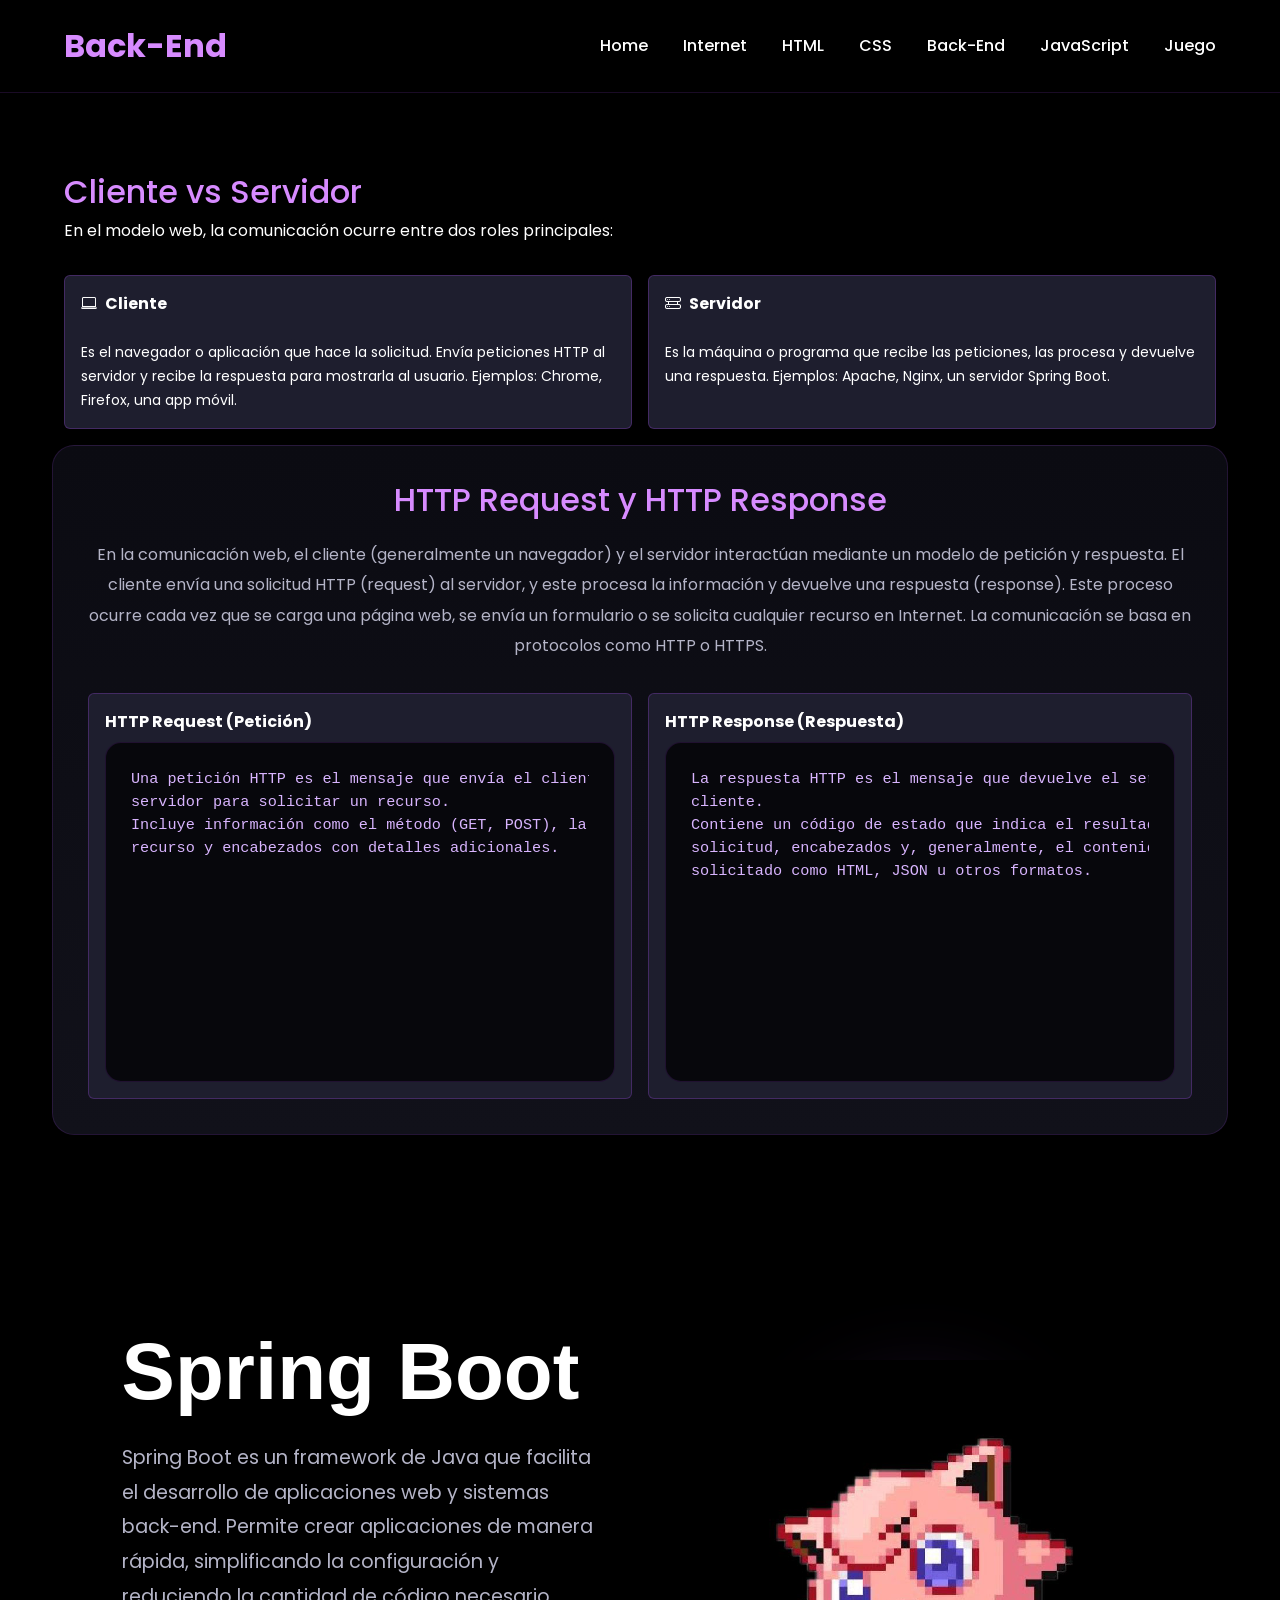
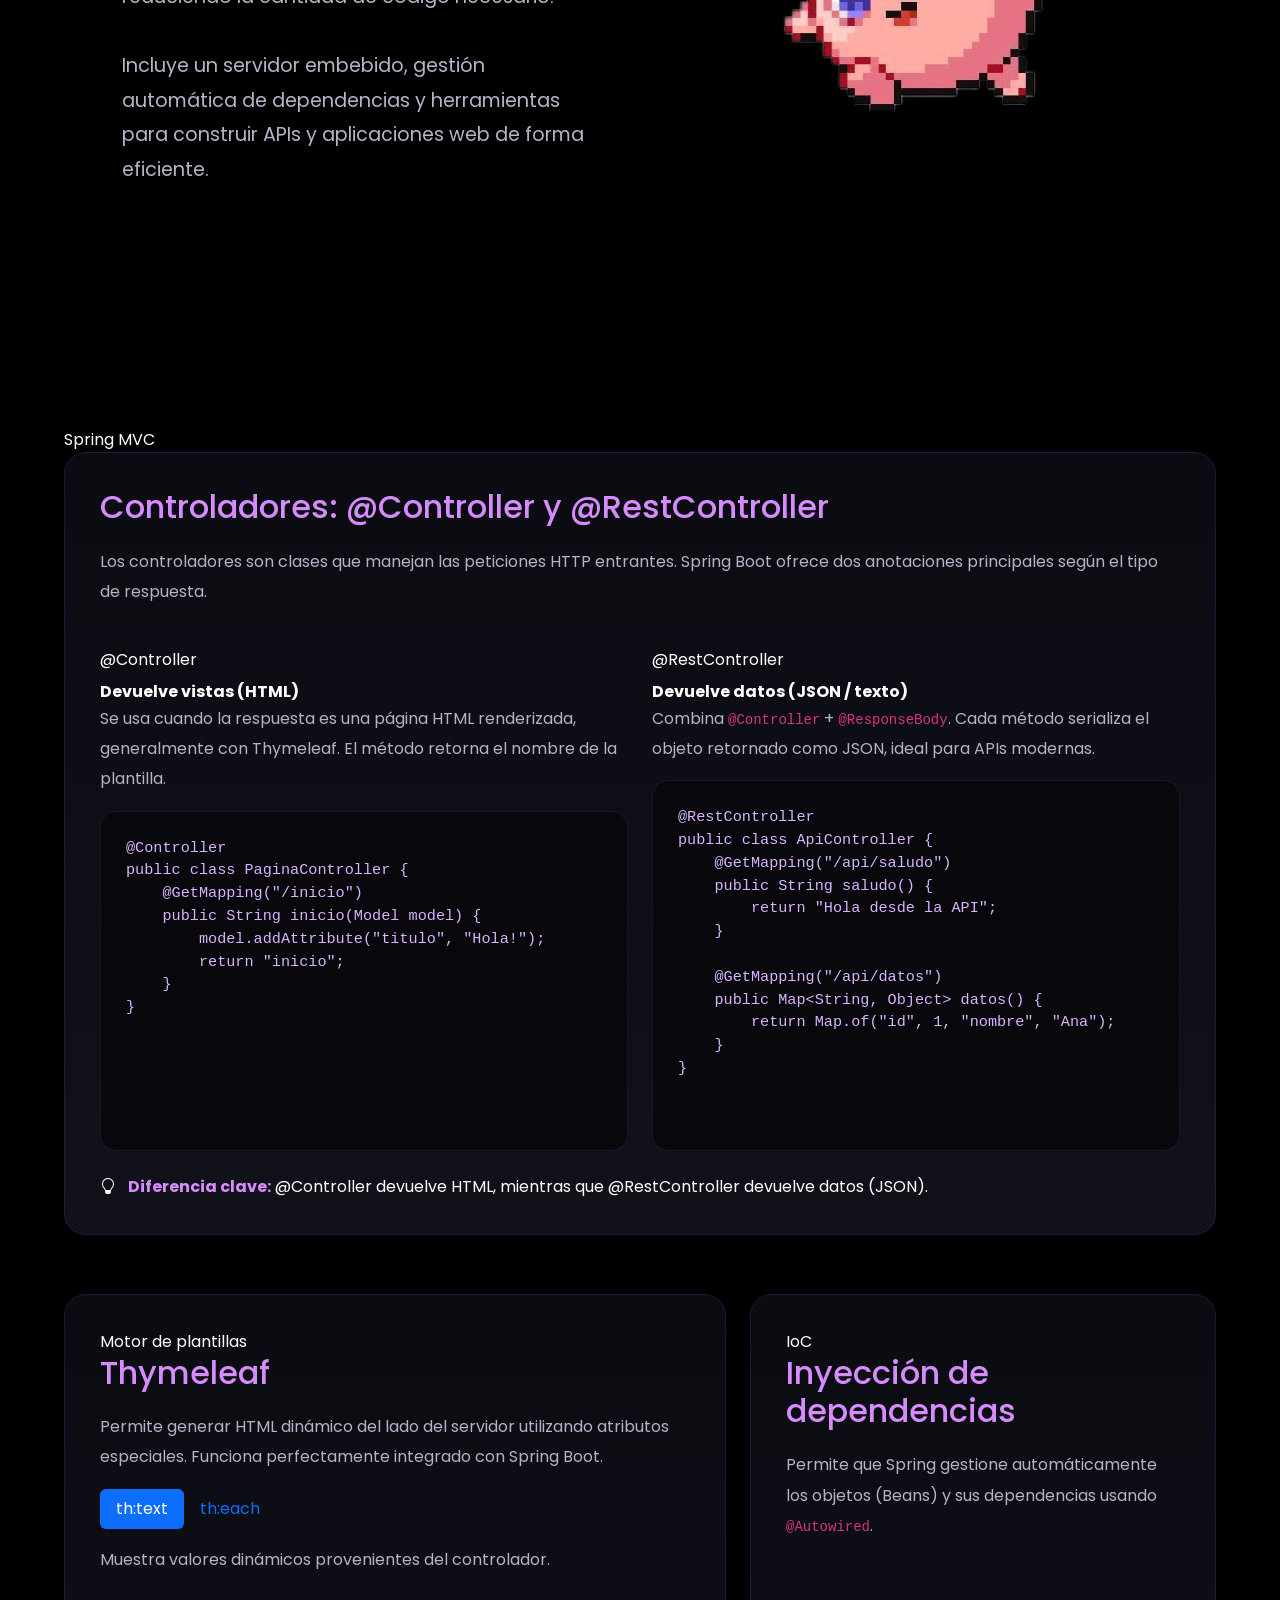
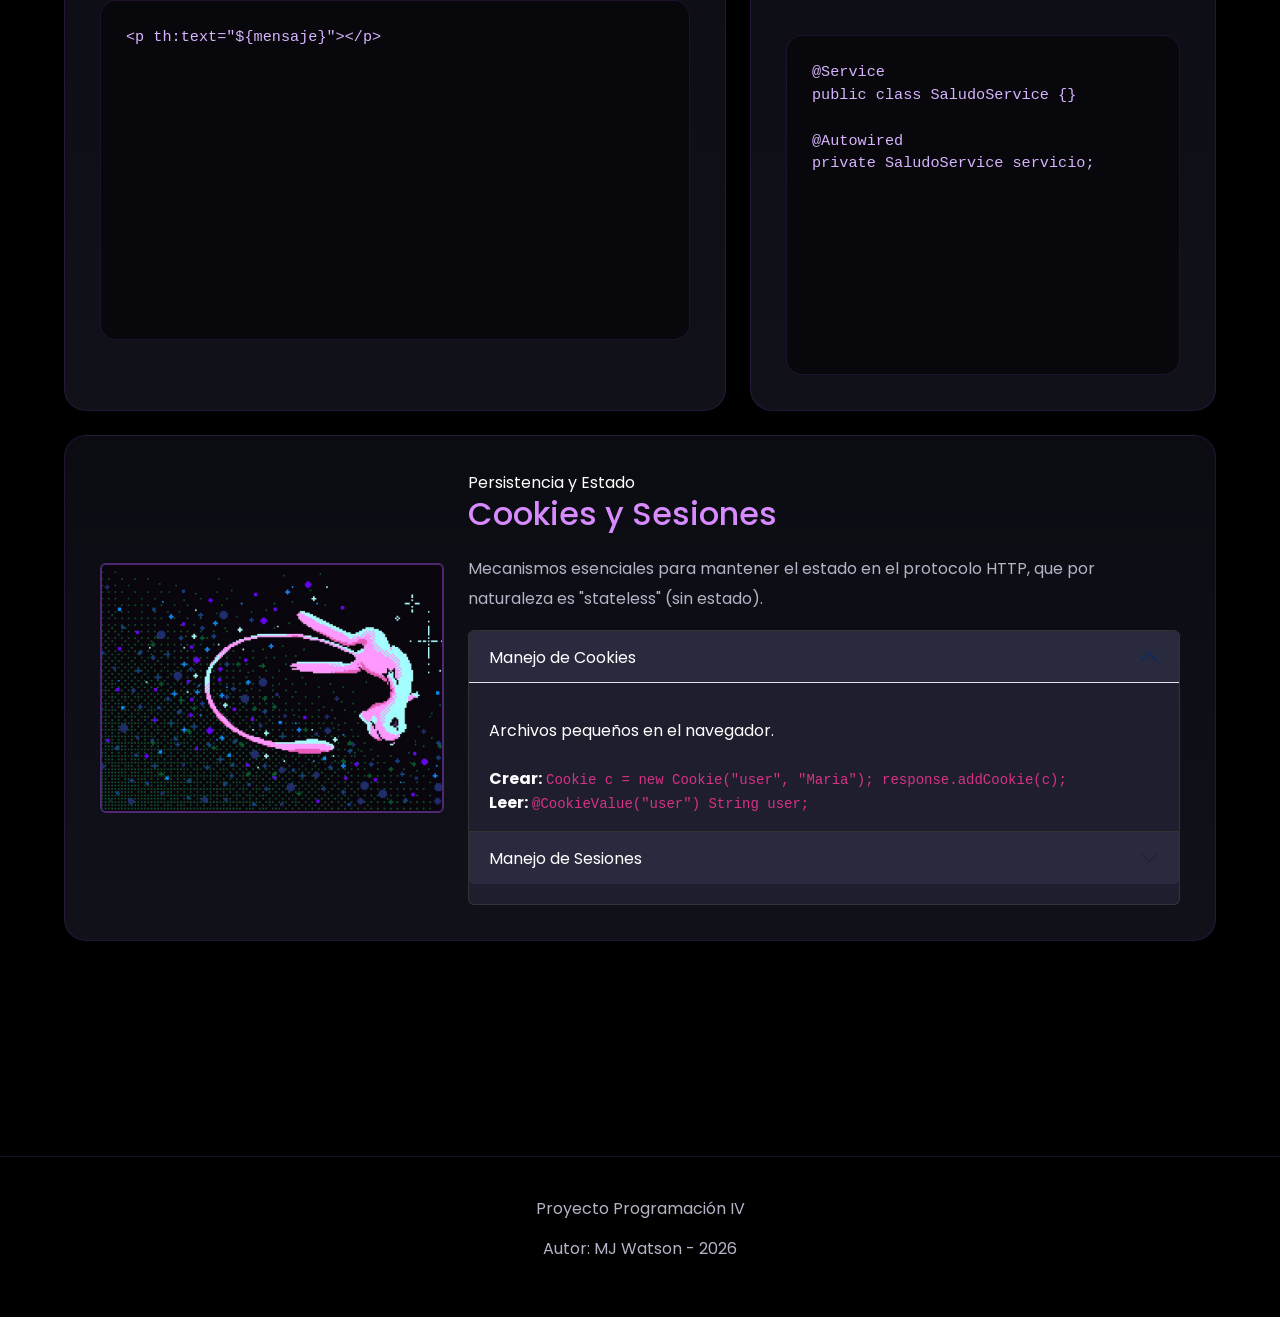
==== commit dc2e6867: "proyecto hecho wuuuuu" ====
--- a/pages/backend.html
+++ b/pages/backend.html
@@ -129,500 +129,169 @@
                 <img src="../img/jigglypuff.jpg" alt="imagen_jigglypuff">
             </div>
         </section>
-        <div class="section-label">Spring MVC</div>
-        <h2 class="bg-purple">Controladores: @Controller y @RestController</h2>
-        <p>
-            Los controladores son clases que manejan las peticiones HTTP entrantes. Spring Boot ofrece dos
-            anotaciones principales según el tipo de respuesta que se quiera devolver al cliente.
-        </p>
-
-
-        <div class="row align-items-stretch">
-            <div class="col-md-6">
-                <div class="inner-card h-100">
-                    <span class="diff-badge controller">@Controller</span>
-                    <strong>Devuelve vistas (HTML)</strong>
-                    <p>Se usa cuando la respuesta es una página HTML renderizada, generalmente con Thymeleaf.
-                        El método retorna el nombre de la plantilla.</p>
-                    <div class="code-box mt-3 inner-card h-100">
-                        <pre>@Controller
+        <div class="section-label mt-5">Spring MVC</div>
+
+        <div class="content-box">
+            <h2>Controladores: @Controller y @RestController</h2>
+            <p>Los controladores son clases que manejan las peticiones HTTP entrantes. Spring Boot ofrece dos
+                anotaciones principales según el tipo de respuesta.</p>
+
+            <div class="row g-4 align-items-stretch mt-3">
+                <div class="col-md-6">
+                    <div class="inner-card h-100 d-flex flex-column">
+                        <span class="diff-badge controller mb-2">@Controller</span>
+                        <strong>Devuelve vistas (HTML)</strong>
+                        <p class="flex-grow-1">Se usa cuando la respuesta es una página HTML renderizada, generalmente
+                            con Thymeleaf. El método retorna el nombre de la plantilla.</p>
+                        <div class="code-box mt-auto h-100">
+                            <pre class="m-0 h-100">@Controller
 public class PaginaController {
- 
     @GetMapping("/inicio")
     public String inicio(Model model) {
         model.addAttribute("titulo", "Hola!");
-        return "inicio"; // → inicio.html
+        return "inicio";
     }
 }</pre>
-                    </div>
-                </div>
-            </div>
-            <div class="col-md-6 h-100">
-                <div class="inner-card h-100">
-                    <span class="diff-badge rest">@RestController</span>
-                    <strong>Devuelve datos (JSON / texto)</strong>
-                    <p>Combina <code>@Controller</code> + <code>@ResponseBody</code>. Cada método serializa
-                        el objeto retornado directamente como JSON, ideal para APIs.</p>
-                    <div class="code-box mt-3 inner-card h-100">
-                        <pre>@RestController
+                        </div>
+                    </div>
+                </div>
+
+                <div class="col-md-6">
+                    <div class="inner-card h-100 d-flex flex-column">
+                        <span class="diff-badge rest mb-2">@RestController</span>
+                        <strong>Devuelve datos (JSON / texto)</strong>
+                        <p class="flex-grow-1">Combina <code>@Controller</code> + <code>@ResponseBody</code>. Cada
+                            método serializa el objeto retornado como JSON, ideal para APIs modernas.</p>
+                        <div class="code-box mt-auto h-100">
+                            <pre class="m-0 h-100">@RestController
 public class ApiController {
- 
     @GetMapping("/api/saludo")
     public String saludo() {
         return "Hola desde la API";
     }
- 
+
     @GetMapping("/api/datos")
     public Map&lt;String, Object&gt; datos() {
         return Map.of("id", 1, "nombre", "Ana");
     }
 }</pre>
-                    </div>
-                </div>
-            </div>
-            
-            <div class="col-md-12">
-                <div class="tip-box">
-                    <i class="bi bi-lightbulb me-2"></i>
-                    <strong style="color:var(--primary2)">Diferencia clave:</strong>
-                    usa <code>@Controller</code> cuando tu app sirve páginas web con Thymeleaf,
-                    y <code>@RestController</code> cuando construyes una API que consume un frontend separado o móvil.
-                </div>
-            </div>
-
-                <!-- THYMELEAF -->
-                <div class="content-box">
+                        </div>
+                    </div>
+                </div>
+            </div>
+
+            <div class="tip-box mt-4">
+                <i class="bi bi-lightbulb me-2"></i>
+                <strong style="color:var(--primary2)">Diferencia clave:</strong> @Controller devuelve HTML, mientras que
+                @RestController devuelve datos (JSON).
+            </div>
+        </div>
+
+        <div class="row g-4 mt-2">
+            <div class="col-md-7">
+                <div class="content-box h-100">
                     <div class="section-label">Motor de plantillas</div>
                     <h2>Thymeleaf</h2>
-                    <p>
-                        Thymeleaf es un motor de plantillas Java que permite generar HTML dinámico del lado del
-                        servidor.
-                        Utiliza atributos especiales (<span class="thymeleaf-attr">th:*</span>) directamente en el HTML,
-                        lo que
-                        hace
-                        que las plantillas sean válidas incluso sin servidor.
-                    </p>
-
-                    <div class="row g-3 mt-3">
-                        <div class="col-md-6">
-                            <div class="inner-card">
-                                <strong><i class="bi bi-braces me-2"></i>th:text — mostrar variables</strong>
-                                <p>Reemplaza el contenido del elemento con el valor del modelo.</p>
-                                <div class="code-box mt-2 inner-card h-100">
-                                    <pre>&lt;!-- Controlador --&gt;
-model.addAttribute("nombre", "María");
- 
-&lt;!-- Plantilla --&gt;
-&lt;p th:text="${nombre}"&gt;
-    Nombre aquí
-&lt;/p&gt;
-&lt;!-- Resultado: &lt;p&gt;María&lt;/p&gt; --&gt;</pre>
+                    <p>Permite generar HTML dinámico del lado del servidor utilizando atributos especiales. Funciona
+                        perfectamente integrado con Spring Boot.</p>
+
+                    <ul class="nav nav-pills mb-3" id="pills-tab" role="tablist">
+                        <li class="nav-item" role="presentation">
+                            <button class="nav-link active" data-bs-toggle="pill" data-bs-target="#pills-text"
+                                type="button">th:text</button>
+                        </li>
+                        <li class="nav-item" role="presentation">
+                            <button class="nav-link" data-bs-toggle="pill" data-bs-target="#pills-each"
+                                type="button">th:each</button>
+                        </li>
+                    </ul>
+                    <div class="tab-content" id="pills-tabContent">
+                        <div class="tab-pane fade show active" id="pills-text">
+                            <p>Muestra valores dinámicos provenientes del controlador.</p>
+                            <div class="code-box">
+                                <pre class="m-0">&lt;p th:text="${mensaje}"&gt;&lt;/p&gt;</pre>
+                            </div>
+                        </div>
+                        <div class="tab-pane fade" id="pills-each">
+                            <p>Itera listas de objetos para crear elementos repetitivos.</p>
+                            <div class="code-box">
+                                <pre class="m-0">&lt;li th:each="f : ${frutas}" th:text="${f}"&gt;&lt;/li&gt;</pre>
+                            </div>
+                        </div>
+                    </div>
+                </div>
+            </div>
+
+            <div class="col-md-5">
+                <div class="content-box h-100 d-flex flex-column" style="background-color: #252538;">
+                    <div class="section-label">IoC</div>
+                    <h2>Inyección de dependencias</h2>
+                    <p class="flex-grow-1">Permite que Spring gestione automáticamente los objetos (Beans) y sus
+                        dependencias usando <code>@Autowired</code>.</p>
+                    <div class="code-box mt-auto">
+                        <pre class="m-0">@Service
+public class SaludoService {}
+
+@Autowired
+private SaludoService servicio;</pre>
+                    </div>
+                </div>
+            </div>
+        </div>
+
+        <div class="content-box mt-4">
+            <div class="row align-items-center">
+                <div class="col-md-4">
+                    <img src="../img/cielo.jpg" alt="Cielo decorativo" class="img-fluid rounded"
+                        style="object-fit: cover; height: 100%; min-height: 250px; border: 2px solid rgba(177,76,255,0.4);">
+                </div>
+                <div class="col-md-8">
+                    <div class="section-label">Persistencia y Estado</div>
+                    <h2>Cookies y Sesiones</h2>
+                    <p>Mecanismos esenciales para mantener el estado en el protocolo HTTP, que por naturaleza es
+                        "stateless" (sin estado).</p>
+
+                    <div class="accordion" id="accordionPersistencia">
+                        <div class="accordion-item" style="background: #1e1e2e; border-color: #333;">
+                            <h2 class="accordion-header">
+                                <button class="accordion-button text-white" style="background: #2a2a3f;" type="button"
+                                    data-bs-toggle="collapse" data-bs-target="#collapseOne">
+                                    Manejo de Cookies
+                                </button>
+                            </h2>
+                            <div id="collapseOne" class="accordion-collapse collapse show"
+                                data-bs-parent="#accordionPersistencia">
+                                <div class="accordion-body text-white">
+                                    Archivos pequeños en el navegador.<br><br>
+                                    <strong class="text-white">Crear:</strong>
+                                    <code>Cookie c = new Cookie("user", "Maria"); response.addCookie(c);</code><br>
+                                    <strong class="text-white">Leer:</strong>
+                                    <code>@CookieValue("user") String user;</code>
                                 </div>
                             </div>
                         </div>
-                        <div class="col-md-6">
-                            <div class="inner-card">
-                                <strong><i class="bi bi-arrow-repeat me-2"></i>th:each — listas / bucles</strong>
-                                <p>Itera sobre una colección y repite el elemento por cada ítem.</p>
-                                <div class="code-box mt-2 inner-card h-100">
-                                    <pre>&lt;!-- Controlador --&gt;
-model.addAttribute("frutas",
-    List.of("Mango","Pera","Uva"));
- 
-&lt;!-- Plantilla --&gt;
-&lt;ul&gt;
-  &lt;li th:each="f : ${frutas}"
-      th:text="${f}"&gt;&lt;/li&gt;
-&lt;/ul&gt;</pre>
+
+                        <div class="accordion-item" style="background: #1e1e2e; border-color: #333;">
+                            <h2 class="accordion-header">
+                                <button class="accordion-button collapsed text-white" style="background: #2a2a3f;"
+                                    type="button" data-bs-toggle="collapse" data-bs-target="#collapseTwo">
+                                    Manejo de Sesiones
+                                </button>
+                            </h2>
+                            <div id="collapseTwo" class="accordion-collapse collapse"
+                                data-bs-parent="#accordionPersistencia">
+                                <div class="accordion-body text-white">
+                                    Almacenan datos temporalmente en el servidor.<br><br>
+                                    <strong class="text-white">Guardar:</strong>
+                                    <code>session.setAttribute("user", "Carlos");</code><br>
+                                    <strong class="text-white">Destruir:</strong> <code>session.invalidate();</code>
                                 </div>
                             </div>
                         </div>
-                        <div class="col-md-6">
-                            <div class="inner-card">
-                                <strong><i class="bi bi-signpost-split me-2"></i>th:if / th:unless —
-                                    condicionales</strong>
-                                <p>Muestra u oculta elementos según una condición del modelo.</p>
-                                <div class="code-box mt-2 inner-card h-100">
-                                    <pre>&lt;!-- Controlador --&gt;
-model.addAttribute("activo", true);
- 
-&lt;!-- Plantilla --&gt;
-&lt;p th:if="${activo}"&gt;
-    Usuario activo
-&lt;/p&gt;
-&lt;p th:unless="${activo}"&gt;
-    Usuario inactivo
-&lt;/p&gt;</pre>
-                                </div>
-                            </div>
-                        </div>
-                        <div class="col-md-6">
-                            <div class="inner-card">
-                                <strong><i class="bi bi-link-45deg me-2"></i>th:href — enlaces dinámicos</strong>
-                                <p>Genera URLs dinámicas con la sintaxis <code>@{...}</code> de Thymeleaf.</p>
-                                <div class="code-box mt-2 inner-card h-100">
-                                    <pre>&lt;!-- Enlace simple --&gt;
-&lt;a th:href="@{/inicio}"&gt;
-    Inicio
-&lt;/a&gt;
- 
-&lt;!-- Enlace con parámetro --&gt;
-&lt;a th:href="@{/usuario/{id}
-    (id=${usuario.id})}"&gt;
-    Ver perfil
-&lt;/a&gt;</pre>
-                                </div>
-                            </div>
-                        </div>
-                        <div class="col-md-6">
-                            <div class="inner-card">
-                                <strong><i class="bi bi-input-cursor-text me-2"></i>th:value — campos de
-                                    formulario</strong>
-                                <p>Vincula el valor de un campo de formulario a un atributo del modelo.</p>
-                                <div class="code-box mt-2 inner-card h-100">
-                                    <pre>&lt;form th:action="@{/guardar}"
-      method="post"&gt;
-  &lt;input type="text"
-         name="nombre"
-         th:value="${usuario.nombre}"&gt;
-  &lt;button type="submit"&gt;
-      Guardar
-  &lt;/button&gt;
-&lt;/form&gt;</pre>
-                                </div>
-                            </div>
-                        </div>
-                        <div class="col-md-6">
-                            <div class="inner-card">
-                                <strong><i class="bi bi-layout-text-sidebar me-2"></i>th:fragment — reutilizar
-                                    fragmentos</strong>
-                                <p>Define secciones reutilizables (como navbar o footer) e inclúyelas en otras páginas.
-                                </p>
-                                <div class="code-box mt-2">
-                                    <pre>&lt;!-- fragments.html --&gt;
-&lt;nav th:fragment="navbar"&gt;
-    &lt;a href="/"&gt;Inicio&lt;/a&gt;
-&lt;/nav&gt;
- 
-&lt;!-- otra página --&gt;
-&lt;div th:insert="~{fragments
-    :: navbar}"&gt;
-&lt;/div&gt;</pre>
-                                </div>
-                            </div>
-                        </div>
-                    </div>
-                </div>
-
-                <!-- COOKIES -->
-                <div class="content-box">
-                    <div class="section-label">Almacenamiento del cliente</div>
-                    <h2>Cookies</h2>
-                    <p>
-                        Las cookies son pequeños archivos de texto que el servidor envía al navegador del cliente para
-                        almacenar información entre solicitudes. Son útiles para recordar preferencias, sesiones de
-                        usuario
-                        o rastrear actividad.
-                    </p>
-
-                    <div class="row g-3 mt-3 align-items-stretch">
-                        <div class="col-md-6">
-                            <div class="inner-card">
-                                <strong><i class="bi bi-plus-circle me-2"></i>Crear una cookie</strong>
-                                <p>Se crea un objeto <code>Cookie</code>, se configura y se añade a la respuesta HTTP.
-                                </p>
-                                <div class="code-box mt-2">
-                                    <pre>@GetMapping("/crear-cookie")
-public String crearCookie(
-        HttpServletResponse response) {
- 
-    Cookie cookie = new Cookie(
-        "usuario", "Maria");
- 
-    cookie.setMaxAge(60 * 60 * 24); // 1 día
-    cookie.setPath("/");
- 
-    response.addCookie(cookie);
-    return "Cookie creada";
-}</pre>
-                                </div>
-                            </div>
-                        </div>
-                        <div class="col-md-6">
-                            <div class="inner-card">
-                                <strong><i class="bi bi-eye me-2"></i>Leer una cookie</strong>
-                                <p>Se usa <code>@CookieValue</code> para obtener el valor directamente como parámetro.
-                                </p>
-                                <div class="code-box mt-2">
-                                    <pre>@GetMapping("/leer-cookie")
-public String leerCookie(
-    @CookieValue(
-        value = "usuario",
-        defaultValue = "Invitado")
-    String usuario) {
- 
-    return "Hola, " + usuario;
-}</pre>
-                                </div>
-                            </div>
-                        </div>
-                        <div class="col-md-12">
-                            <div class="inner-card">
-                                <strong><i class="bi bi-trash me-2"></i>Eliminar una cookie</strong>
-                                <p>Para eliminar una cookie se crea una nueva con el mismo nombre y <code>MaxAge</code>
-                                    en 0.
-                                </p>
-                                <div class="code-box mt-2">
-                                    <pre>@GetMapping("/eliminar-cookie")
-public String eliminarCookie(HttpServletResponse response) {
-    Cookie cookie = new Cookie("usuario", null);
-    cookie.setMaxAge(0);   // expira inmediatamente
-    cookie.setPath("/");
-    response.addCookie(cookie);
-    return "Cookie eliminada";
-}</pre>
-                                </div>
-                            </div>
-                        </div>
-                    </div>
-
-                    <div class="tip-box">
-                        <i class="bi bi-shield-exclamation me-2"></i>
-                        <strong style="color:var(--primary2)">Importante:</strong>
-                        las cookies se almacenan en el cliente y pueden ser leídas por el usuario. Nunca guardes
-                        información sensible como contraseñas directamente en una cookie. Usa
-                        <code>setHttpOnly(true)</code>
-                        para evitar acceso desde JavaScript.
-                    </div>
-                </div>
-
-                <!-- SESIONES -->
-                <div class="content-box">
-                    <div class="section-label">Estado del servidor</div>
-                    <h2>Sesiones</h2>
-                    <p>
-                        Las sesiones permiten almacenar datos del usuario en el servidor entre diferentes solicitudes.
-                        A diferencia de las cookies, la información no viaja al cliente; solo se envía un identificador
-                        de sesión (<code>JSESSIONID</code>) que referencia los datos en el servidor.
-                    </p>
-
-                    <div class="row g-3 mt-3 align-items-stretch">
-                        <div class="col-md-6">
-                            <div class="inner-card">
-                                <strong><i class="bi bi-pencil-square me-2"></i>Guardar en sesión</strong>
-                                <div class="code-box mt-2">
-                                    <pre>@GetMapping("/guardar-sesion")
-public String guardarSesion(
-        HttpSession session) {
- 
-    session.setAttribute(
-        "usuario", "Carlos");
-    session.setAttribute(
-        "rol", "ADMIN");
- 
-    return "Sesión iniciada";
-}</pre>
-                                </div>
-                            </div>
-                        </div>
-                        <div class="col-md-6">
-                            <div class="inner-card">
-                                <strong><i class="bi bi-search me-2"></i>Leer de sesión</strong>
-                                <div class="code-box mt-2">
-                                    <pre>@GetMapping("/leer-sesion")
-public String leerSesion(
-        HttpSession session,
-        Model model) {
- 
-    String usuario = (String)
-        session.getAttribute("usuario");
- 
-    model.addAttribute("usuario", usuario);
-    return "perfil"; // → perfil.html
-}</pre>
-                                </div>
-                            </div>
-                        </div>
-                        <div class="col-md-12">
-                            <div class="inner-card">
-                                <strong><i class="bi bi-box-arrow-right me-2"></i>Cerrar sesión / invalidar</strong>
-                                <p>Se llama a <code>invalidate()</code> para destruir la sesión y eliminar todos sus
-                                    atributos.
-                                </p>
-                                <div class="code-box mt-2">
-                                    <pre>@GetMapping("/cerrar-sesion")
-public String cerrarSesion(HttpSession session) {
-    session.invalidate(); // elimina todos los atributos
-    return "redirect:/inicio";
-}</pre>
-                                </div>
-                            </div>
-                        </div>
-                    </div>
-
-                    <div class="row g-3 mt-3">
-                        <div class="col-md-6">
-                            <div class="inner-card">
-                                <strong><i class="bi bi-clock-history me-2"></i>Tiempo de expiración</strong>
-                                <p>Se puede configurar cuánto tiempo dura inactiva una sesión antes de expirar.</p>
-                                <div class="code-box mt-2">
-                                    <pre>// Configurar en application.properties:
-server.servlet.session.timeout=30m
- 
-// O en código:
-session.setMaxInactiveInterval(1800);</pre>
-                                </div>
-                            </div>
-                        </div>
-                        <div class="col-md-6">
-                            <div class="inner-card">
-                                <strong><i class="bi bi-arrow-left-right me-2"></i>Cookies vs Sesiones</strong>
-                                <p style="margin-bottom:12px;">Diferencias clave entre ambas formas de persistencia:</p>
-                                <table style="width:100%; font-size:0.85rem; color:var(--muted);">
-                                    <tr style="border-bottom:1px solid rgba(177,76,255,0.15)">
-                                        <td style="padding:6px 0; color:var(--primary2); font-weight:600"></td>
-                                        <td style="padding:6px 8px; color:var(--primary2); font-weight:600">Cookie</td>
-                                        <td style="padding:6px 0; color:var(--primary2); font-weight:600">Sesión</td>
-                                    </tr>
-                                    <tr style="border-bottom:1px solid rgba(177,76,255,0.1)">
-                                        <td style="padding:6px 0">Almacén</td>
-                                        <td style="padding:6px 8px">Cliente</td>
-                                        <td style="padding:6px 0">Servidor</td>
-                                    </tr>
-                                    <tr style="border-bottom:1px solid rgba(177,76,255,0.1)">
-                                        <td style="padding:6px 0">Seguridad</td>
-                                        <td style="padding:6px 8px">Menor</td>
-                                        <td style="padding:6px 0">Mayor</td>
-                                    </tr>
-                                    <tr>
-                                        <td style="padding:6px 0">Duración</td>
-                                        <td style="padding:6px 8px">Configurable</td>
-                                        <td style="padding:6px 0">Por inactividad</td>
-                                    </tr>
-                                </table>
-                            </div>
-                        </div>
-                    </div>
-                </div>
-
-                <!-- INYECCIÓN DE DEPENDENCIAS -->
-                <div class="content-box">
-                    <div class="section-label">IoC Container</div>
-                    <h2>Inyección de dependencias (@Autowired)</h2>
-                    <p>
-                        La inyección de dependencias (DI) es un principio de diseño donde Spring se encarga de crear y
-                        proporcionar los objetos que una clase necesita, en lugar de que la clase los cree ella misma.
-                        <code>@Autowired</code> le indica a Spring que inyecte automáticamente la dependencia.
-                    </p>
-
-                    <div class="row g-3 mt-3 align-items-stretch">
-                        <div class="col-md-6">
-                            <div class="inner-card">
-                                <strong><i class="bi bi-gear me-2"></i>1. Crear el servicio</strong>
-                                <p>Se anota con <code>@Service</code> para que Spring lo registre como componente
-                                    manejado.</p>
-                                <div class="code-box mt-2">
-                                    <pre>@Service
-public class SaludoService {
- 
-    public String obtenerSaludo(
-            String nombre) {
-        return "Hola, " + nombre + "!";
-    }
-}</pre>
-                                </div>
-                            </div>
-                        </div>
-                        <div class="col-md-6">
-                            <div class="inner-card">
-                                <strong><i class="bi bi-plug me-2"></i>2. Inyectar en el controlador</strong>
-                                <p>Spring detecta <code>@Autowired</code> e inyecta la instancia del servicio
-                                    automáticamente.
-                                </p>
-                                <div class="code-box mt-2">
-                                    <pre>@Controller
-public class HolaController {
- 
-    @Autowired
-    private SaludoService saludoService;
- 
-    @GetMapping("/hola")
-    public String hola(Model model) {
-        String msg = saludoService
-            .obtenerSaludo("Luis");
-        model.addAttribute("mensaje", msg);
-        return "hola"; // → hola.html
-    }
-}</pre>
-                                </div>
-                            </div>
-                        </div>
-                        <div class="col-md-12">
-                            <div class="inner-card">
-                                <strong><i class="bi bi-award me-2"></i>Forma recomendada: inyección por
-                                    constructor</strong>
-                                <p>Spring recomienda usar el constructor en vez de <code>@Autowired</code> en el campo,
-                                    ya que facilita las pruebas unitarias y hace las dependencias explícitas.
-                                    Con <code>@RequiredArgsConstructor</code> de Lombok esto es aún más limpio.</p>
-                                <div class="code-box mt-2">
-                                    <pre>@Controller
-public class HolaController {
- 
-    private final SaludoService saludoService;
- 
-    // Spring inyecta automáticamente cuando hay un solo constructor
-    public HolaController(SaludoService saludoService) {
-        this.saludoService = saludoService;
-    }
- 
-    @GetMapping("/hola")
-    public String hola(Model model) {
-        model.addAttribute("mensaje",
-            saludoService.obtenerSaludo("Luis"));
-        return "hola";
-    }
-}</pre>
-                                </div>
-                            </div>
-                        </div>
-                    </div>
-
-                    <div class="row g-3 mt-3">
-                        <div class="col-md-4">
-                            <div class="inner-card text-center">
-                                <i class="bi bi-box" style="font-size:2rem; color:var(--primary2);"></i>
-                                <strong class="d-block mt-2">@Component</strong>
-                                <small>Componente genérico manejado por Spring. Base de las demás anotaciones.</small>
-                            </div>
-                        </div>
-                        <div class="col-md-4">
-                            <div class="inner-card text-center">
-                                <i class="bi bi-gear-wide-connected" style="font-size:2rem; color:var(--primary2);"></i>
-                                <strong class="d-block mt-2">@Service</strong>
-                                <small>Para clases de lógica de negocio. Semánticamente indica que es un
-                                    servicio.</small>
-                            </div>
-                        </div>
-                        <div class="col-md-4">
-                            <div class="inner-card text-center">
-                                <i class="bi bi-database" style="font-size:2rem; color:var(--primary2);"></i>
-                                <strong class="d-block mt-2">@Repository</strong>
-                                <small>Para clases de acceso a datos. Añade traducción automática de
-                                    excepciones.</small>
-                            </div>
-                        </div>
-                    </div>
-
-                    <div class="tip-box">
-                        <i class="bi bi-info-circle me-2"></i>
-                        <strong style="color:var(--primary2)">¿Por qué usar DI?</strong>
-                        Al dejar que Spring gestione los objetos, el código queda desacoplado: puedes cambiar la
-                        implementación de un servicio sin tocar el controlador. Esto hace el código más fácil de
-                        mantener, probar y escalar.
-                    </div>
-                </div>
-
-
+                    </div>
+                </div>
+            </div>
+        </div>
     </section>
 
 
--- a/css/style.css
+++ b/css/style.css
@@ -38,6 +38,23 @@
 
 .bg-purple {
     color: var(--primary2);
+}
+
+
+.inner-card {
+    display: flex;
+    flex-direction: column;
+    height: 100%;
+}
+
+.code-box {
+    margin-top: auto;
+    min-height: 340px;
+}
+
+
+.code-box {
+    margin-top: auto;
 }
 
 * {
@@ -589,4 +606,64 @@
 .card-dark:hover::after {
 
     opacity: 1;
+}
+
+#game-info {
+    text-align: center;
+    margin-top: 20px;
+    font-size: 24px;
+    font-weight: bold;
+    color: white;
+}
+
+#game-board {
+    display: grid;
+    /* Tablero de 15x15 */
+    grid-template-columns: repeat(15, 30px);
+    gap: 0px;
+    justify-content: center;
+    margin-top: 20px;
+    background-color: black;
+    padding: 10px;
+    border-radius: 10px;
+    width: max-content;
+    margin-left: auto;
+    margin-right: auto;
+}
+
+.cell {
+    width: 30px;
+    height: 30px;
+    display: flex;
+    justify-content: center;
+    align-items: center;
+}
+
+.wall {
+    background-color: #1919A6;
+    border-radius: 4px;
+}
+
+.dot {
+    width: 6px;
+    height: 6px;
+    background-color: #FFB8AE;
+    border-radius: 50%;
+}
+
+.player {
+    width: 24px;
+    height: 24px;
+    background-color: yellow;
+    border-radius: 50%;
+    /* Animación de boca de Pacman con CSS clip-path (opcional) */
+    clip-path: polygon(100% 74%, 44% 48%, 100% 21%, 100% 0, 74% 0, 0 0, 0 100%, 100% 100%);
+}
+
+.ghost {
+    width: 24px;
+    height: 24px;
+    background-color: #FF0000;
+    border-radius: 50% 50% 0 0;
+    position: relative;
 }
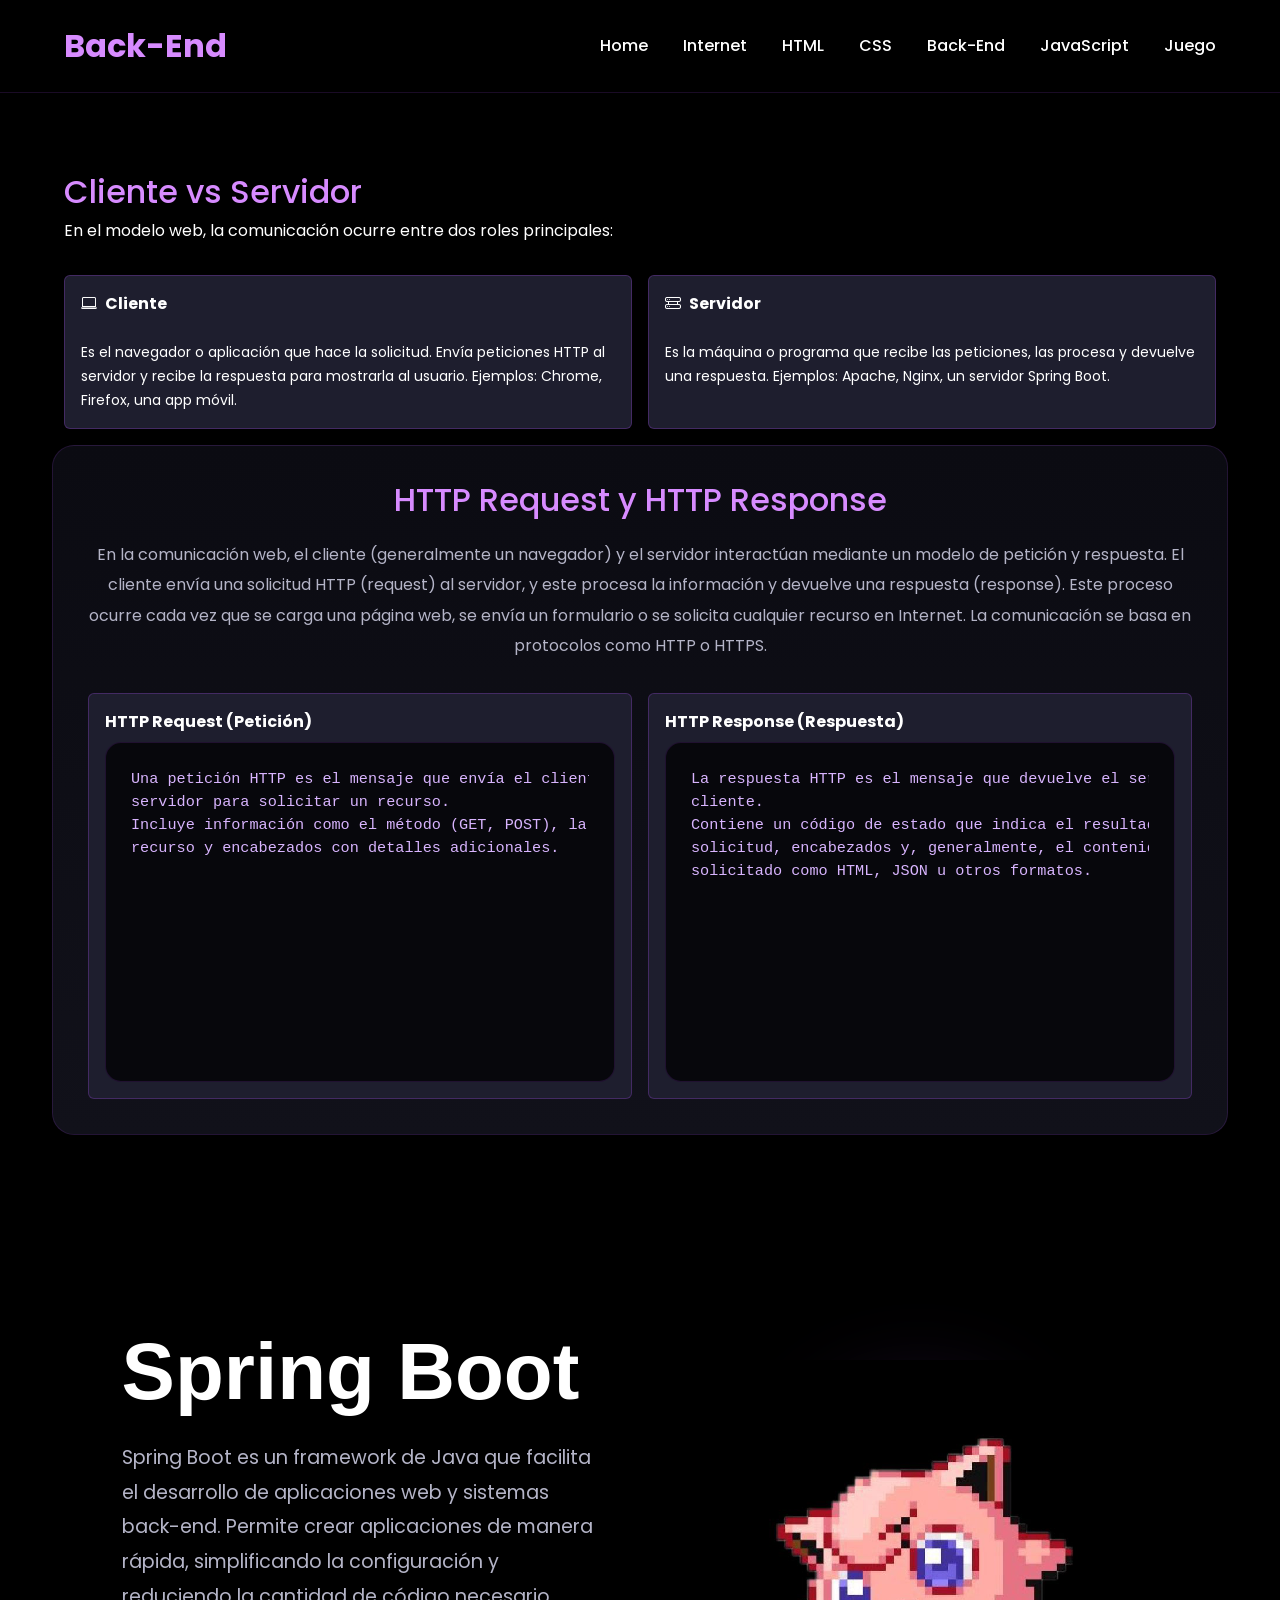
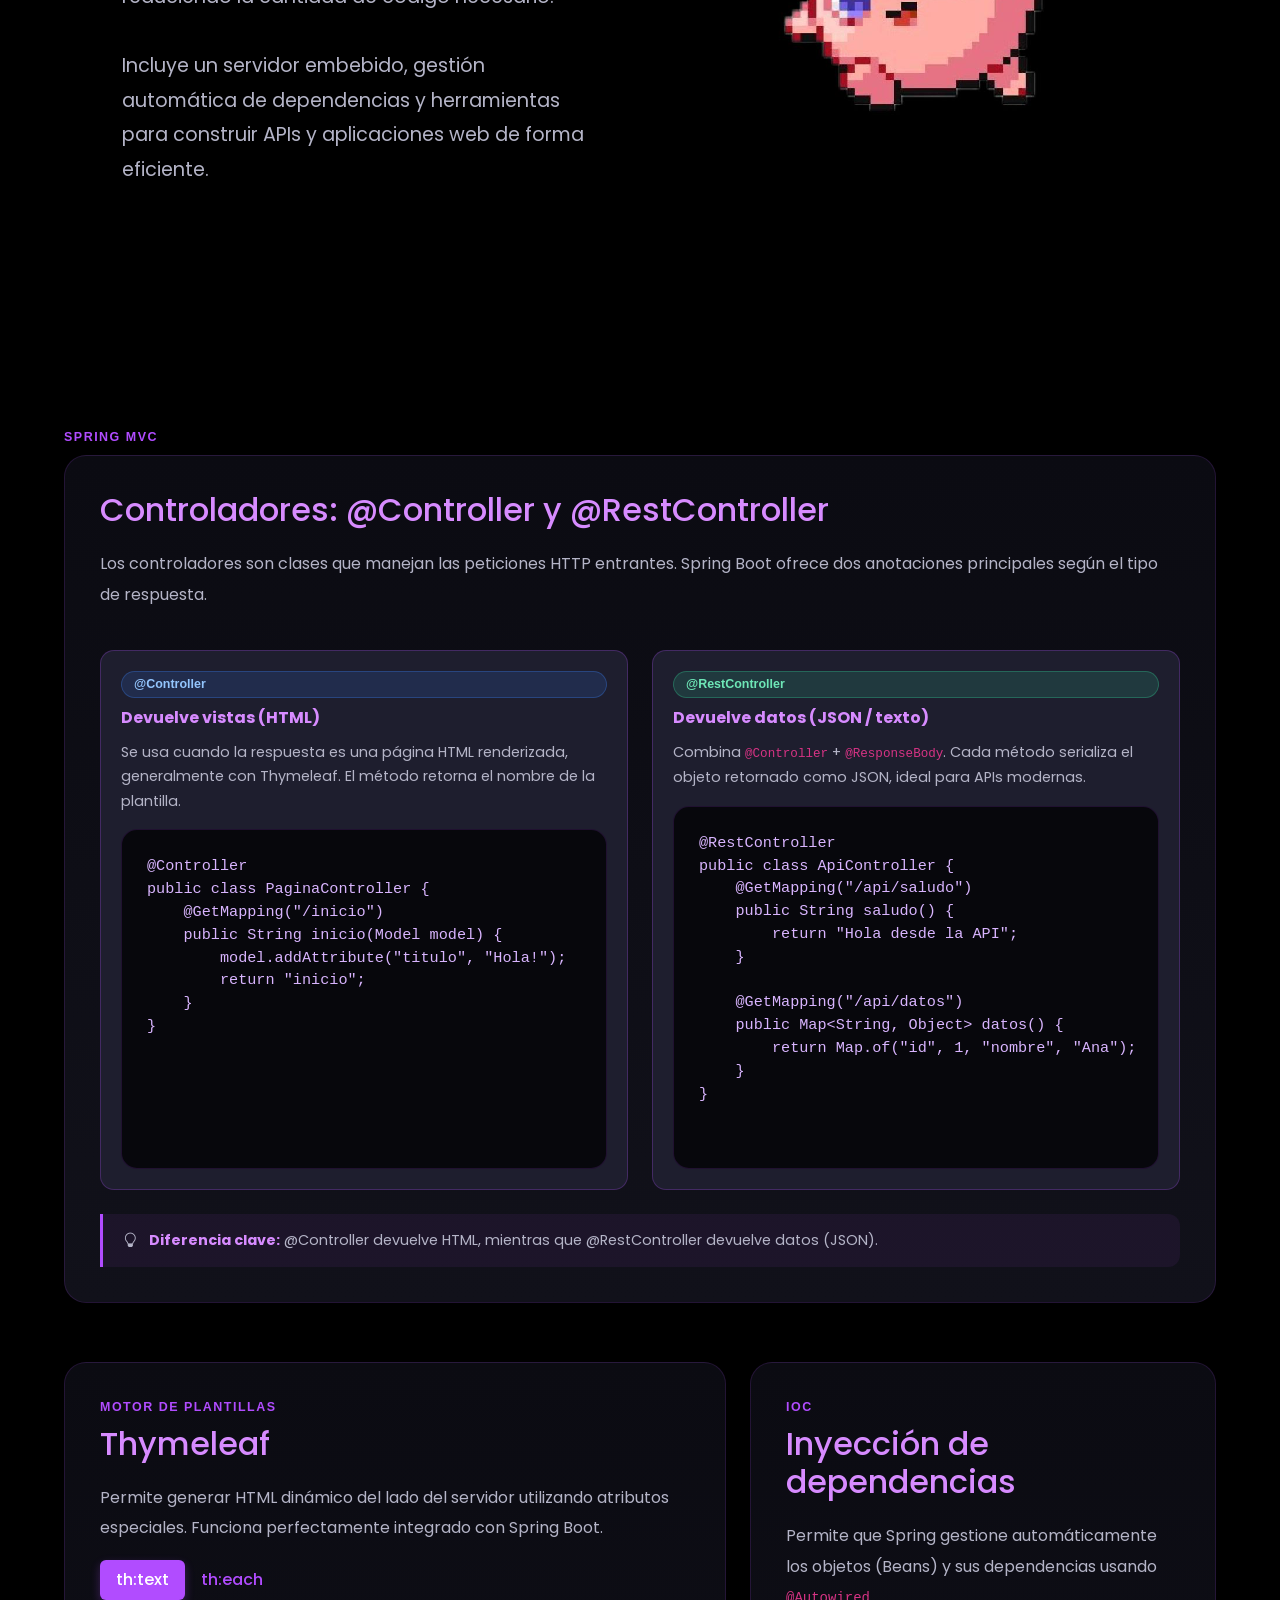
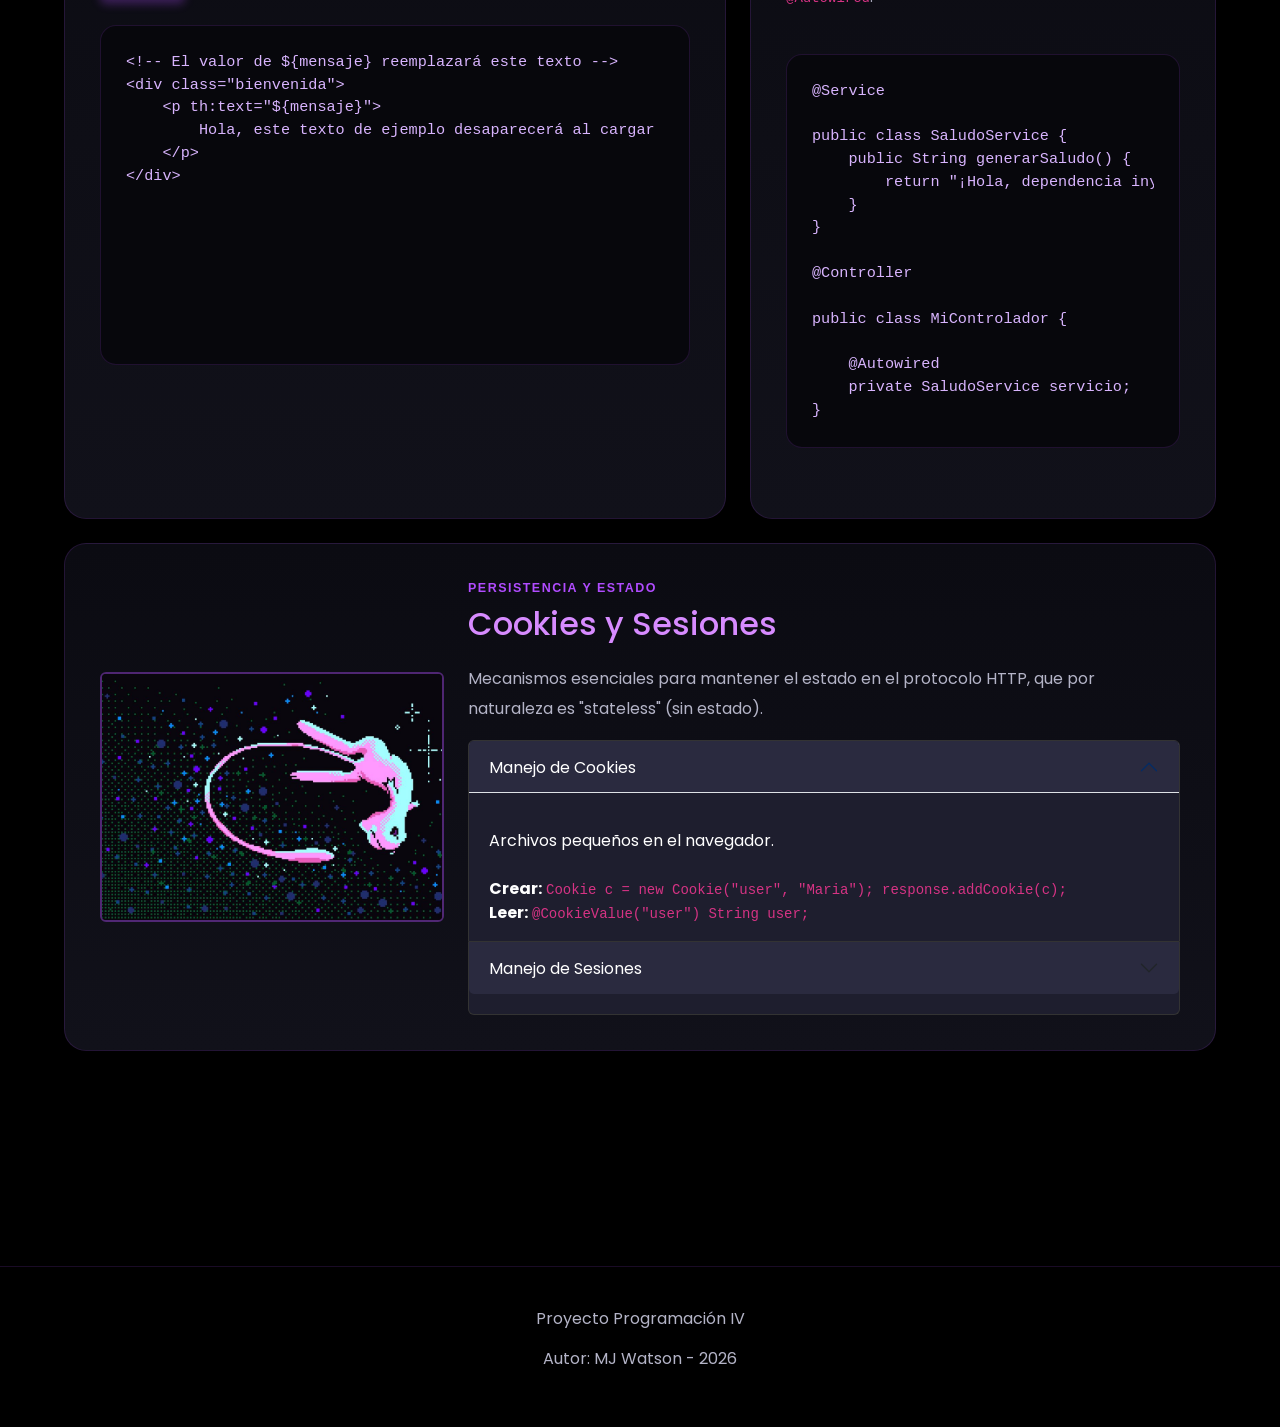
==== commit 5e0ede72: "listo ahora sí" ====
--- a/pages/backend.html
+++ b/pages/backend.html
@@ -207,15 +207,24 @@
                     </ul>
                     <div class="tab-content" id="pills-tabContent">
                         <div class="tab-pane fade show active" id="pills-text">
-                            <p>Muestra valores dinámicos provenientes del controlador.</p>
                             <div class="code-box">
-                                <pre class="m-0">&lt;p th:text="${mensaje}"&gt;&lt;/p&gt;</pre>
+                                <pre class="m-0">&lt;!-- El valor de ${mensaje} reemplazará este texto --&gt;
+&lt;div class="bienvenida"&gt;
+    &lt;p th:text="${mensaje}"&gt;
+        Hola, este texto de ejemplo desaparecerá al cargar la página.
+    &lt;/p&gt;
+&lt;/div&gt;</pre>
                             </div>
                         </div>
                         <div class="tab-pane fade" id="pills-each">
                             <p>Itera listas de objetos para crear elementos repetitivos.</p>
                             <div class="code-box">
-                                <pre class="m-0">&lt;li th:each="f : ${frutas}" th:text="${f}"&gt;&lt;/li&gt;</pre>
+                                <pre class="m-0">&lt;!-- Genera elementos de lista iterando la colección --&gt;
+&lt;ul&gt;
+    &lt;li th:each="f : ${frutas}" th:text="${f}"&gt;
+        Manzana (Este es un texto de ejemplo de relleno)
+    &lt;/li&gt;
+&lt;/ul&gt;</pre>
                             </div>
                         </div>
                     </div>
@@ -226,19 +235,30 @@
                 <div class="content-box h-100 d-flex flex-column" style="background-color: #252538;">
                     <div class="section-label">IoC</div>
                     <h2>Inyección de dependencias</h2>
-                    <p class="flex-grow-1">Permite que Spring gestione automáticamente los objetos (Beans) y sus
+
+                    <p class="mb-3">Permite que Spring gestione automáticamente los objetos (Beans) y sus
                         dependencias usando <code>@Autowired</code>.</p>
-                    <div class="code-box mt-auto">
+
+                    <div class="code-box">
                         <pre class="m-0">@Service
-public class SaludoService {}
-
-@Autowired
-private SaludoService servicio;</pre>
-                    </div>
-                </div>
-            </div>
-        </div>
-
+                            
+public class SaludoService {
+    public String generarSaludo() {
+        return "¡Hola, dependencia inyectada!";
+    }
+}
+
+@Controller
+
+public class MiControlador {
+    
+    @Autowired
+    private SaludoService servicio;
+}</pre>
+                    </div>
+                </div>
+            </div>
+        </div>
         <div class="content-box mt-4">
             <div class="row align-items-center">
                 <div class="col-md-4">
--- a/css/style.css
+++ b/css/style.css
@@ -666,4 +666,91 @@
     background-color: #FF0000;
     border-radius: 50% 50% 0 0;
     position: relative;
+}
+
+.nav-pills .nav-link.active {
+    background-color: #b14cff !important;
+    color: white !important;
+    box-shadow: 0 4px 10px rgba(177, 76, 255, 0.3);
+}
+
+.nav-pills .nav-link {
+    color: #b14cff;
+    font-weight: 500;
+}
+
+.nav-pills .nav-link:hover {
+    color: #d18aff;
+}
+
+.inner-card {
+    background: #1e1e2e;
+    border: 1px solid rgba(177, 76, 255, 0.25);
+    border-radius: 14px;
+    padding: 20px;
+    height: 100%;
+}
+
+.inner-card strong {
+    color: var(--primary2);
+    display: block;
+    margin-bottom: 10px;
+}
+
+.inner-card small,
+.inner-card p {
+    color: var(--muted);
+    line-height: 1.7;
+    font-size: 0.9rem;
+}
+
+.diff-badge {
+    display: inline-block;
+    padding: 3px 12px;
+    border-radius: 20px;
+    font-size: 0.78rem;
+    font-weight: 600;
+    margin-bottom: 10px;
+}
+
+.diff-badge.controller {
+    background: rgba(59, 130, 246, 0.15);
+    color: #93c5fd;
+    border: 1px solid rgba(59, 130, 246, 0.3);
+}
+
+.diff-badge.rest {
+    background: rgba(52, 211, 153, 0.15);
+    color: #6ee7b7;
+    border: 1px solid rgba(52, 211, 153, 0.3);
+}
+
+.section-label {
+    font-size: 0.78rem;
+    font-weight: 600;
+    letter-spacing: 0.12em;
+    text-transform: uppercase;
+    color: var(--primary);
+    margin-bottom: 8px;
+}
+
+.tip-box {
+    background: rgba(177, 76, 255, 0.07);
+    border-left: 3px solid var(--primary);
+    border-radius: 0 12px 12px 0;
+    padding: 14px 20px;
+    margin-top: 18px;
+    color: var(--muted);
+    font-size: 0.9rem;
+    line-height: 1.7;
+}
+
+.thymeleaf-attr {
+    display: inline-block;
+    background: rgba(177, 76, 255, 0.12);
+    color: var(--primary2);
+    border-radius: 6px;
+    padding: 1px 8px;
+    font-family: monospace;
+    font-size: 0.88rem;
 }
